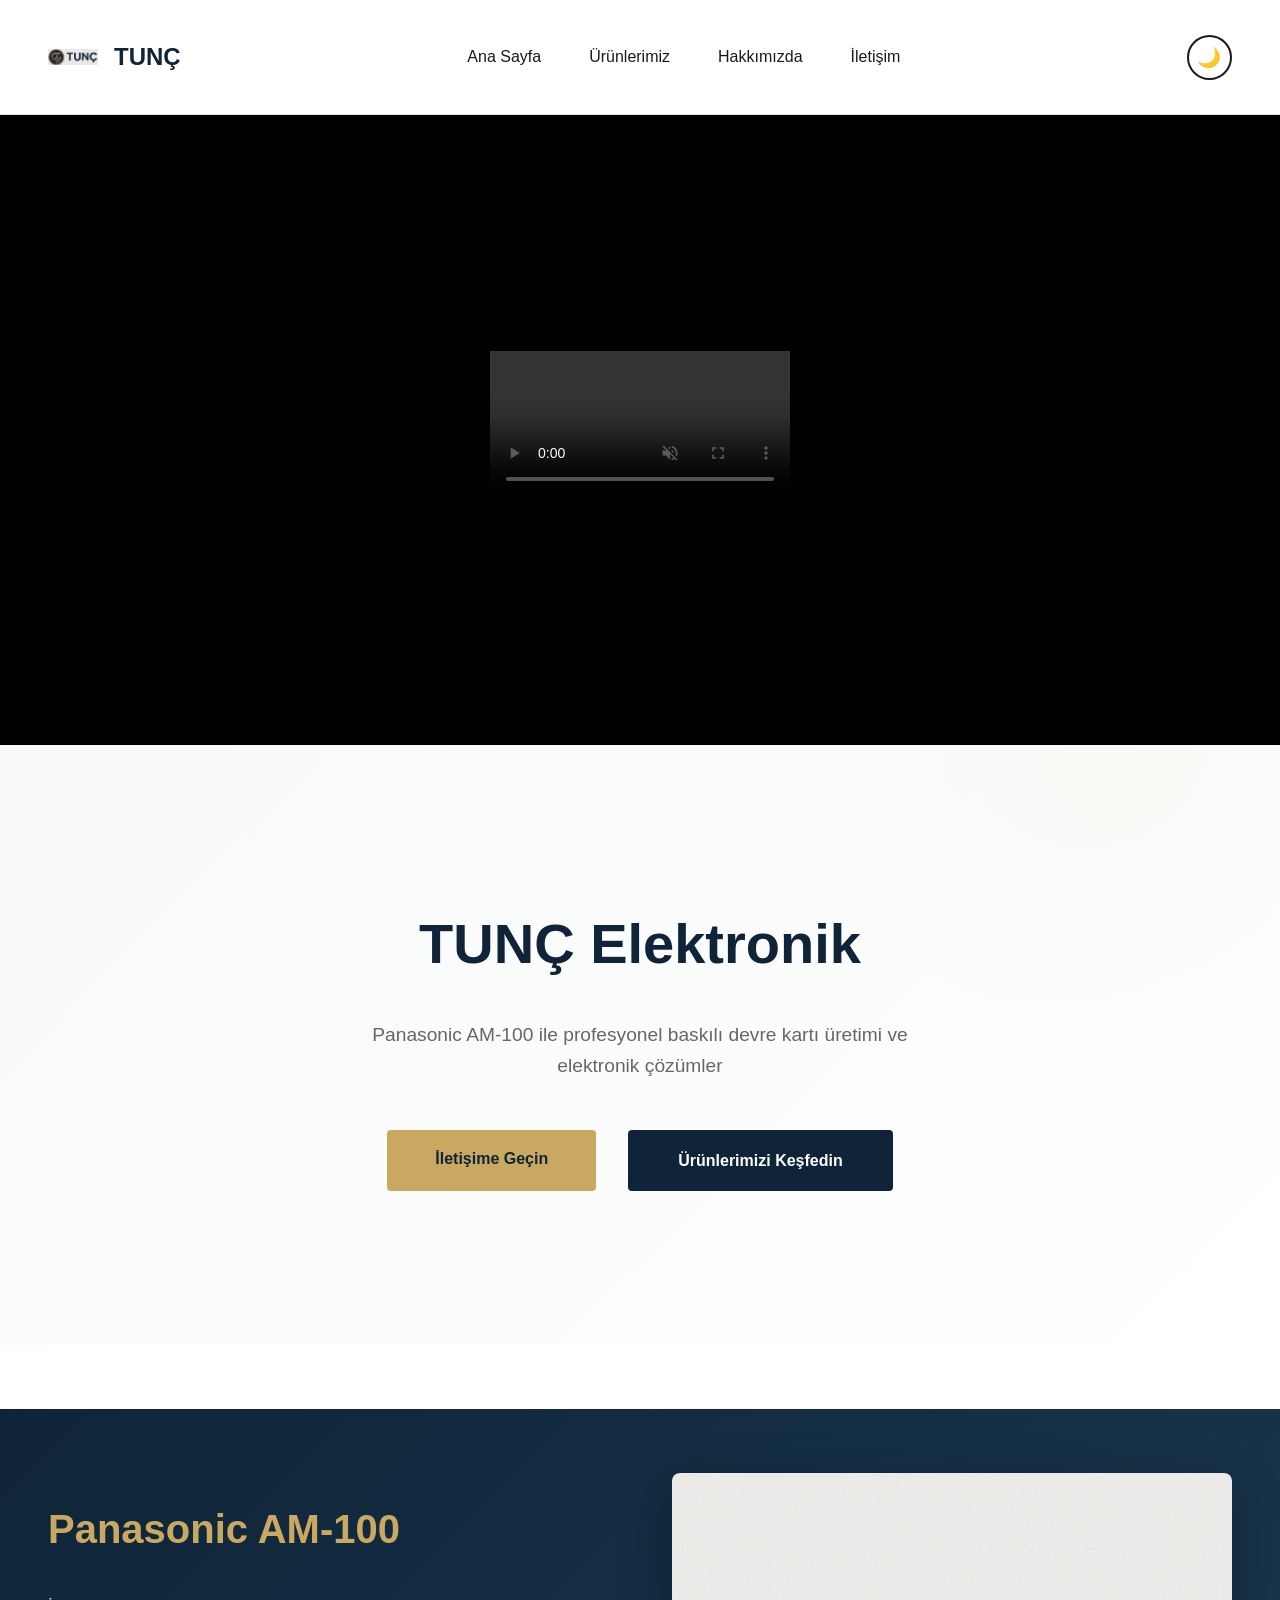
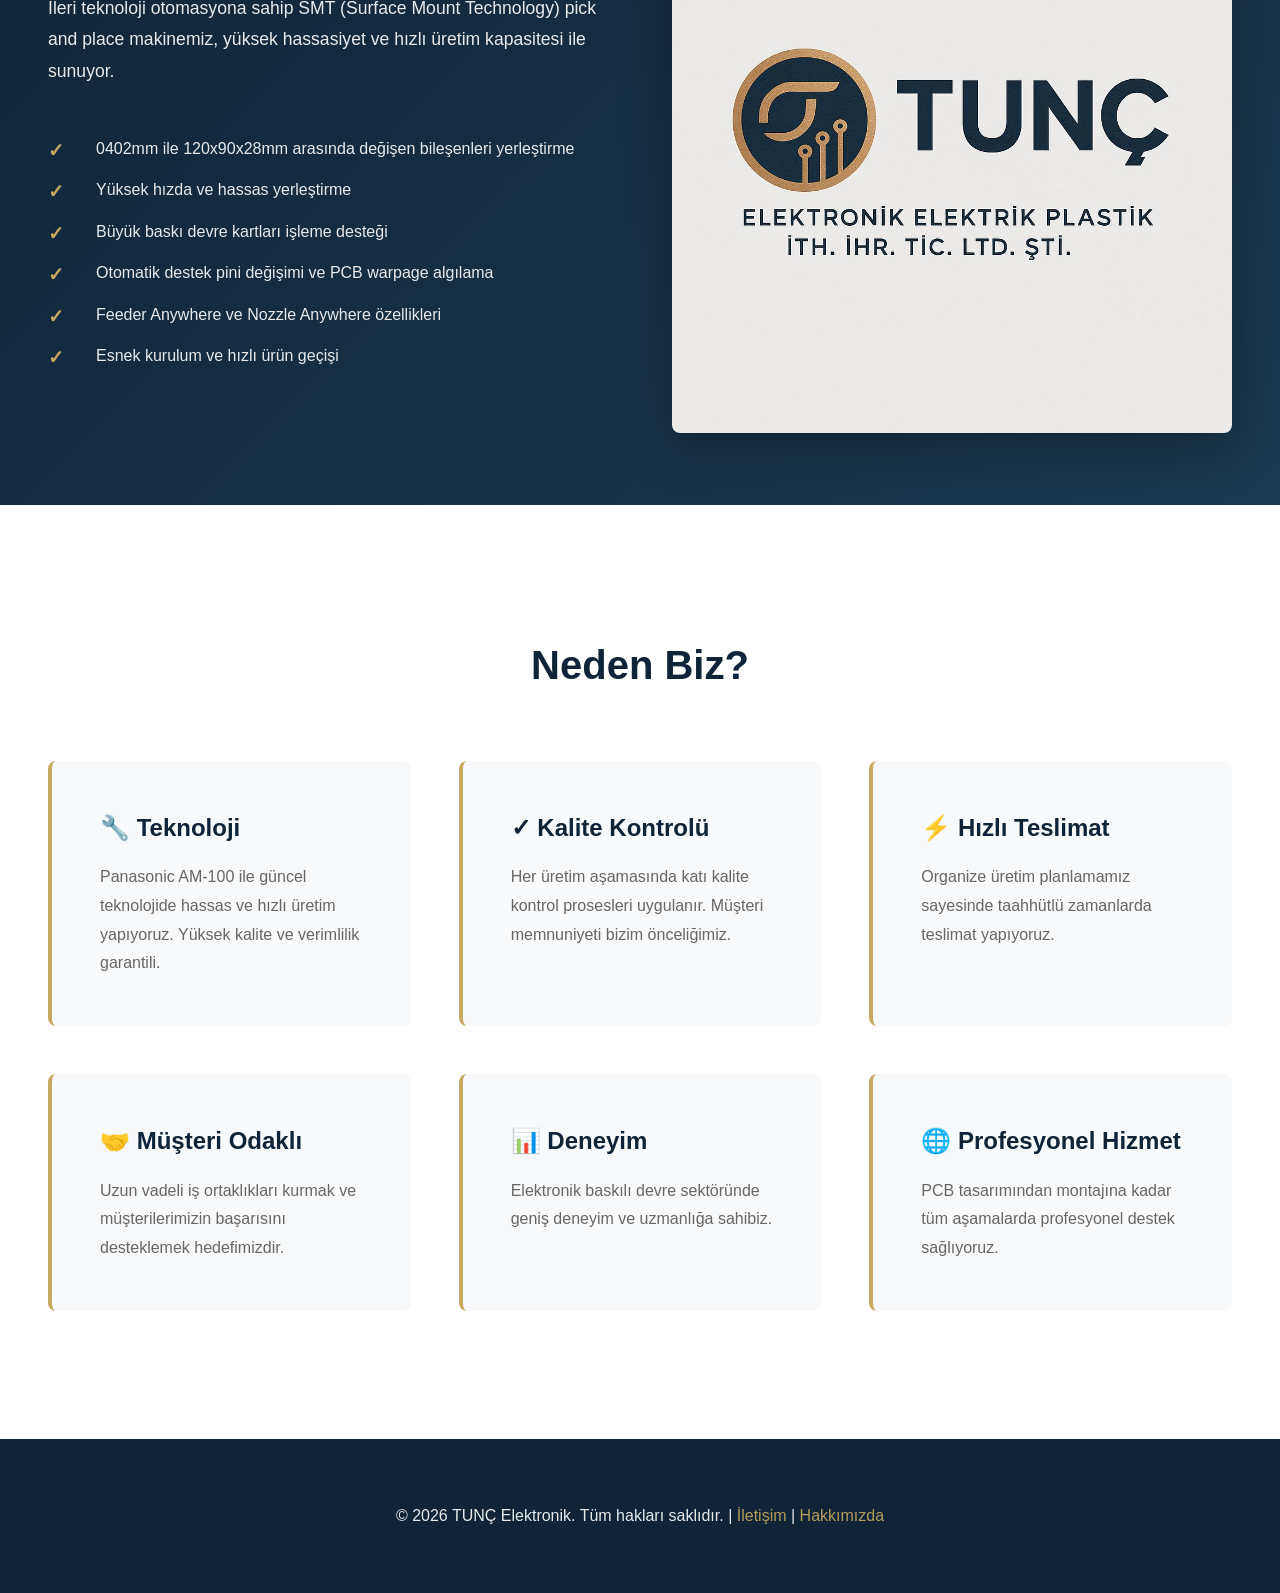
==== index.html @ b569d54f "Initial commit: TUNÇ Elektronik website with Panasonic AM-100 full-width video hero" ====
<!DOCTYPE html>
<html lang="tr">
<head>
  <meta charset="UTF-8">
  <meta name="viewport" content="width=device-width, initial-scale=1.0">
  <meta name="description" content="TUNÇ Elektronik - Panasonic AM-100 ile profesyonel baskılı devre kartı üretimi">
  <meta name="keywords" content="PCB, baskılı devre, elektronik, Panasonic AM-100">
  <title>TUNÇ Elektronik | Panasonic AM-100 Baskı Devre Kartı</title>
  <link rel="stylesheet" href="css/styles.css">
  <link rel="icon" href="assets/tunc-fav-logo.jpeg" type="image/jpeg">
</head>
<body>
  <!-- HEADER & NAVIGATION -->
  <header>
    <nav class="navbar">
      <a href="index.html" class="logo">
        <img src="assets/tunc-logo1.png" alt="TUNÇ Elektronik Logo">
        <span>TUNÇ</span>
      </a>
      
      <ul class="nav-menu">
        <li><a href="index.html">Ana Sayfa</a></li>
        <li><a href="products.html">Ürünlerimiz</a></li>
        <li><a href="about.html">Hakkımızda</a></li>
        <li><a href="contact.html">İletişim</a></li>
      </ul>

      <button id="theme-toggle" class="theme-toggle">🌙</button>
      
      <div class="hamburger">
        <span></span>
        <span></span>
        <span></span>
      </div>
    </nav>
  </header>

  <!-- VIDEO SECTION (Full Width) -->
  <section class="video-section-fullwidth">
    <div class="video-container-fullwidth">
      <video autoplay muted controls playsinline>
        <source src="assets/Panasonic-AM100.mp4" type="video/mp4">
        Tarayıcınız video tag'ini desteklemiyor.
      </video>
    </div>
  </section>

  <!-- HERO SECTION -->
  <section class="hero">
    <h1>TUNÇ Elektronik</h1>
    <p>Panasonic AM-100 ile profesyonel baskılı devre kartı üretimi ve elektronik çözümler</p>
    <div class="hero-buttons">
      <a href="contact.html" class="btn btn-primary">İletişime Geçin</a>
      <a href="products.html" class="btn btn-secondary">Ürünlerimizi Keşfedin</a>
    </div>
  </section>

  <!-- PANASONIC SPOTLIGHT -->
  <section class="panasonic-spotlight">
    <div class="panasonic-content">
      <div class="panasonic-text">
        <h2>Panasonic AM-100</h2>
        <p>İleri teknoloji otomasyona sahip SMT (Surface Mount Technology) pick and place makinemiz, yüksek hassasiyet ve hızlı üretim kapasitesi ile sunuyor.</p>
        
        <ul class="panasonic-features">
          <li>0402mm ile 120x90x28mm arasında değişen bileşenleri yerleştirme</li>
          <li>Yüksek hızda ve hassas yerleştirme</li>
          <li>Büyük baskı devre kartları işleme desteği</li>
          <li>Otomatik destek pini değişimi ve PCB warpage algılama</li>
          <li>Feeder Anywhere ve Nozzle Anywhere özellikleri</li>
          <li>Esnek kurulum ve hızlı ürün geçişi</li>
        </ul>
      </div>
      <div class="panasonic-image">
        <img src="assets/tunc-logo.jpeg" alt="Panasonic AM-100 Makinesi">
      </div>
    </div>
  </section>

  <!-- FEATURES SECTION -->
  <section class="features">
    <h2>Neden Biz?</h2>
    <div class="feature-grid">
      <div class="feature-card">
        <h3>🔧 Teknoloji</h3>
        <p>Panasonic AM-100 ile güncel teknolojide hassas ve hızlı üretim yapıyoruz. Yüksek kalite ve verimlilik garantili.</p>
      </div>
      <div class="feature-card">
        <h3>✓ Kalite Kontrolü</h3>
        <p>Her üretim aşamasında katı kalite kontrol prosesleri uygulanır. Müşteri memnuniyeti bizim önceliğimiz.</p>
      </div>
      <div class="feature-card">
        <h3>⚡ Hızlı Teslimat</h3>
        <p>Organize üretim planlamamız sayesinde taahhütlü zamanlarda teslimat yapıyoruz.</p>
      </div>
      <div class="feature-card">
        <h3>🤝 Müşteri Odaklı</h3>
        <p>Uzun vadeli iş ortaklıkları kurmak ve müşterilerimizin başarısını desteklemek hedefimizdir.</p>
      </div>
      <div class="feature-card">
        <h3>📊 Deneyim</h3>
        <p>Elektronik baskılı devre sektöründe geniş deneyim ve uzmanlığa sahibiz.</p>
      </div>
      <div class="feature-card">
        <h3>🌐 Profesyonel Hizmet</h3>
        <p>PCB tasarımından montajına kadar tüm aşamalarda profesyonel destek sağlıyoruz.</p>
      </div>
    </div>
  </section>

  <!-- FOOTER -->
  <footer>
    <p>&copy; 2026 TUNÇ Elektronik. Tüm hakları saklıdır. | <a href="contact.html">İletişim</a> | <a href="about.html">Hakkımızda</a></p>
  </footer>

  <script src="js/script.js"></script>
</body>
</html>
---- css/styles.css ----
/* ==========================================
   TUNÇ ELEKTRONİK - CSS STYLESHEET
   Modern Minimal Design
   ========================================== */

:root {
  /* Color Palette */
  --primary-dark: #0F2438;
  --primary-light: #1a3a52;
  --accent-gold: #C9A961;
  --accent-gold-hover: #D4B87A;
  --bg-light: #FFFFFF;
  --bg-light-secondary: #F8F9FA;
  --text-dark: #1A1A1A;
  --text-light: #666666;
  --border-light: #E0E0E0;
  
  /* Dark Mode */
  --bg-dark: #0A1621;
  --bg-dark-secondary: #0F2438;
  --text-dark-mode: #FFFFFF;
  --text-light-mode: #B0B0B0;
  --border-dark: #2A3F5F;
  
  /* Spacing */
  --spacing-xs: 0.5rem;
  --spacing-sm: 1rem;
  --spacing-md: 2rem;
  --spacing-lg: 3rem;
  --spacing-xl: 4rem;
  
  /* Typography */
  --font-display: 'Segoe UI', 'Trebuchet MS', sans-serif;
  --font-body: -apple-system, BlinkMacSystemFont, 'Segoe UI', 'Roboto', sans-serif;
}

/* ==========================================
   GLOBAL STYLES
   ========================================== */

* {
  margin: 0;
  padding: 0;
  box-sizing: border-box;
}

html {
  scroll-behavior: smooth;
}

body {
  font-family: var(--font-body);
  background-color: var(--bg-light);
  color: var(--text-dark);
  line-height: 1.6;
  transition: background-color 0.3s ease, color 0.3s ease;
}

body.dark-mode {
  background-color: var(--bg-dark);
  color: var(--text-dark-mode);
}

/* ==========================================
   HEADER & NAVIGATION
   ========================================== */

header {
  background-color: var(--bg-light);
  border-bottom: 1px solid var(--border-light);
  position: sticky;
  top: 0;
  z-index: 100;
  transition: all 0.3s ease;
}

header.dark-mode {
  background-color: var(--bg-dark-secondary);
  border-bottom-color: var(--border-dark);
}

.navbar {
  display: flex;
  justify-content: space-between;
  align-items: center;
  padding: var(--spacing-md) var(--spacing-lg);
  max-width: 1400px;
  margin: 0 auto;
  width: 100%;
}

.logo {
  display: flex;
  align-items: center;
  gap: var(--spacing-sm);
  text-decoration: none;
  font-size: 1.5rem;
  font-weight: 700;
  color: var(--primary-dark);
  transition: opacity 0.3s ease;
}

header.dark-mode .logo {
  color: var(--accent-gold);
}

.logo img {
  width: 50px;
  height: 50px;
  object-fit: contain;
}

.logo:hover {
  opacity: 0.8;
}

.nav-menu {
  display: flex;
  list-style: none;
  gap: var(--spacing-lg);
  align-items: center;
}

.nav-menu a {
  text-decoration: none;
  color: var(--text-dark);
  font-weight: 500;
  position: relative;
  transition: color 0.3s ease;
}

header.dark-mode .nav-menu a {
  color: var(--text-dark-mode);
}

.nav-menu a::after {
  content: '';
  position: absolute;
  bottom: -5px;
  left: 0;
  width: 0;
  height: 2px;
  background-color: var(--accent-gold);
  transition: width 0.3s ease;
}

.nav-menu a:hover::after {
  width: 100%;
}

.theme-toggle {
  background: none;
  border: 2px solid var(--text-dark);
  color: var(--text-dark);
  width: 45px;
  height: 45px;
  border-radius: 50%;
  cursor: pointer;
  display: flex;
  align-items: center;
  justify-content: center;
  font-size: 1.2rem;
  transition: all 0.3s ease;
}

header.dark-mode .theme-toggle {
  border-color: var(--accent-gold);
  color: var(--accent-gold);
}

.theme-toggle:hover {
  background-color: var(--accent-gold);
  color: var(--primary-dark);
}

header.dark-mode .theme-toggle:hover {
  background-color: var(--accent-gold);
  color: var(--bg-dark);
}

.hamburger {
  display: none;
  flex-direction: column;
  gap: 6px;
  cursor: pointer;
}

.hamburger span {
  width: 25px;
  height: 3px;
  background-color: var(--text-dark);
  border-radius: 2px;
  transition: all 0.3s ease;
}

header.dark-mode .hamburger span {
  background-color: var(--text-dark-mode);
}

/* ==========================================
   HERO SECTION
   ========================================== */

.hero {
  background: linear-gradient(135deg, var(--bg-light-secondary) 0%, var(--bg-light) 100%);
  padding: var(--spacing-xl) var(--spacing-lg);
  text-align: center;
  min-height: 600px;
  display: flex;
  flex-direction: column;
  justify-content: center;
  align-items: center;
  position: relative;
  overflow: hidden;
}

.hero::before {
  content: '';
  position: absolute;
  top: -50%;
  right: -10%;
  width: 600px;
  height: 600px;
  background: radial-gradient(circle, var(--accent-gold) 0%, transparent 70%);
  opacity: 0.05;
  border-radius: 50%;
  z-index: 0;
}

.hero.dark-mode {
  background: linear-gradient(135deg, var(--bg-dark-secondary) 0%, var(--bg-dark) 100%);
}

.hero > * {
  position: relative;
  z-index: 1;
}

.hero h1 {
  font-size: 3.5rem;
  font-weight: 700;
  margin-bottom: var(--spacing-md);
  color: var(--primary-dark);
  animation: fadeInUp 0.8s ease;
}

.hero.dark-mode h1 {
  color: var(--accent-gold);
}

.hero p {
  font-size: 1.2rem;
  color: var(--text-light);
  max-width: 600px;
  margin-bottom: var(--spacing-lg);
  animation: fadeInUp 0.8s ease 0.1s backwards;
}

.hero.dark-mode p {
  color: var(--text-light-mode);
}

.hero-buttons {
  display: flex;
  gap: var(--spacing-md);
  justify-content: center;
  flex-wrap: wrap;
  animation: fadeInUp 0.8s ease 0.2s backwards;
}

.btn {
  padding: var(--spacing-sm) var(--spacing-lg);
  border: none;
  border-radius: 4px;
  font-size: 1rem;
  font-weight: 600;
  cursor: pointer;
  transition: all 0.3s ease;
  text-decoration: none;
  display: inline-block;
}

.btn-primary {
  background-color: var(--accent-gold);
  color: var(--primary-dark);
}

.btn-primary:hover {
  background-color: var(--accent-gold-hover);
  transform: translateY(-2px);
  box-shadow: 0 8px 20px rgba(201, 169, 97, 0.3);
}

.btn-secondary {
  background-color: var(--primary-dark);
  color: white;
  border: 2px solid var(--primary-dark);
}

.btn-secondary:hover {
  background-color: transparent;
  transform: translateY(-2px);
}

header.dark-mode .btn-secondary {
  background-color: transparent;
  border-color: var(--accent-gold);
  color: var(--accent-gold);
}

header.dark-mode .btn-secondary:hover {
  background-color: var(--accent-gold);
  color: var(--bg-dark);
}

/* ==========================================
   VIDEO SECTION - FULL WIDTH
   ========================================== */

.video-section-fullwidth {
  padding: 0;
  background-color: #000;
  text-align: center;
  width: 100%;
  margin: 0;
  min-height: 70vh;
  display: flex;
  align-items: center;
  justify-content: center;
}

.video-container-fullwidth {
  position: relative;
  width: 100%;
  height: 100%;
  overflow: hidden;
}

.video-container-fullwidth iframe {
  position: absolute;
  top: 0;
  left: 0;
  width: 100%;
  height: 100%;
  border: none;
}

/* ==========================================
   VIDEO SECTION (Legacy - Products Page)
   ========================================== */

.video-section {
  padding: var(--spacing-xl) var(--spacing-lg);
  background-color: var(--bg-light-secondary);
  text-align: center;
}

.video-section.dark-mode {
  background-color: var(--bg-dark-secondary);
}

.video-section h2 {
  font-size: 2.5rem;
  margin-bottom: var(--spacing-lg);
  color: var(--primary-dark);
}

.video-section.dark-mode h2 {
  color: var(--accent-gold);
}

.video-container {
  max-width: 900px;
  margin: 0 auto;
  position: relative;
  padding-bottom: 56.25%;
  height: 0;
  overflow: hidden;
  border-radius: 8px;
  box-shadow: 0 10px 40px rgba(0, 0, 0, 0.1);
}

.video-section.dark-mode .video-container {
  box-shadow: 0 10px 40px rgba(0, 0, 0, 0.4);
}

.video-container iframe {
  position: absolute;
  top: 0;
  left: 0;
  width: 100%;
  height: 100%;
  border: none;
  border-radius: 8px;
}

/* ==========================================
   FEATURE CARDS
   ========================================== */

.features {
  padding: var(--spacing-xl) var(--spacing-lg);
  max-width: 1400px;
  margin: 0 auto;
}

.features h2 {
  font-size: 2.5rem;
  text-align: center;
  margin-bottom: var(--spacing-xl);
  color: var(--primary-dark);
}

.features.dark-mode h2 {
  color: var(--accent-gold);
}

.feature-grid {
  display: grid;
  grid-template-columns: repeat(auto-fit, minmax(300px, 1fr));
  gap: var(--spacing-lg);
}

.feature-card {
  padding: var(--spacing-lg);
  background-color: var(--bg-light-secondary);
  border-radius: 8px;
  border-left: 4px solid var(--accent-gold);
  transition: all 0.3s ease;
  cursor: pointer;
}

.features.dark-mode .feature-card {
  background-color: var(--bg-dark-secondary);
}

.feature-card:hover {
  transform: translateY(-5px);
  box-shadow: 0 15px 40px rgba(201, 169, 97, 0.15);
}

.feature-card h3 {
  font-size: 1.5rem;
  margin-bottom: var(--spacing-sm);
  color: var(--primary-dark);
}

.features.dark-mode .feature-card h3 {
  color: var(--accent-gold);
}

.feature-card p {
  color: var(--text-light);
  line-height: 1.8;
}

.features.dark-mode .feature-card p {
  color: var(--text-light-mode);
}

/* ==========================================
   PANASONIC SPOTLIGHT
   ========================================== */

.panasonic-spotlight {
  padding: var(--spacing-xl) var(--spacing-lg);
  background: linear-gradient(135deg, var(--primary-dark) 0%, var(--primary-light) 100%);
  color: white;
  margin: var(--spacing-xl) 0;
}

.panasonic-content {
  max-width: 1400px;
  margin: 0 auto;
  display: grid;
  grid-template-columns: 1fr 1fr;
  gap: var(--spacing-xl);
  align-items: center;
}

.panasonic-text h2 {
  font-size: 2.5rem;
  margin-bottom: var(--spacing-md);
  color: var(--accent-gold);
}

.panasonic-text p {
  font-size: 1.1rem;
  margin-bottom: var(--spacing-md);
  line-height: 1.8;
  color: rgba(255, 255, 255, 0.9);
}

.panasonic-features {
  list-style: none;
  margin: var(--spacing-lg) 0;
}

.panasonic-features li {
  margin-bottom: var(--spacing-sm);
  padding-left: var(--spacing-lg);
  position: relative;
  color: rgba(255, 255, 255, 0.9);
}

.panasonic-features li::before {
  content: '✓';
  position: absolute;
  left: 0;
  color: var(--accent-gold);
  font-weight: bold;
  font-size: 1.2rem;
}

.panasonic-image {
  text-align: center;
}

.panasonic-image img {
  max-width: 100%;
  height: auto;
  border-radius: 8px;
  box-shadow: 0 15px 50px rgba(0, 0, 0, 0.3);
}

/* ==========================================
   PRODUCTS PAGE
   ========================================== */

.products-section {
  padding: var(--spacing-xl) var(--spacing-lg);
  max-width: 1400px;
  margin: 0 auto;
}

.products-section h1 {
  font-size: 2.5rem;
  margin-bottom: var(--spacing-lg);
  color: var(--primary-dark);
  text-align: center;
}

.products-section.dark-mode h1 {
  color: var(--accent-gold);
}

.product-category {
  margin-bottom: var(--spacing-xl);
}

.product-category h2 {
  font-size: 2rem;
  margin-bottom: var(--spacing-md);
  color: var(--primary-dark);
  border-bottom: 3px solid var(--accent-gold);
  padding-bottom: var(--spacing-sm);
}

.products-section.dark-mode .product-category h2 {
  color: var(--accent-gold);
}

.product-grid {
  display: grid;
  grid-template-columns: repeat(auto-fill, minmax(280px, 1fr));
  gap: var(--spacing-md);
}

.product-card {
  background-color: var(--bg-light-secondary);
  padding: var(--spacing-md);
  border-radius: 8px;
  text-align: center;
  transition: all 0.3s ease;
  cursor: pointer;
}

.products-section.dark-mode .product-card {
  background-color: var(--bg-dark-secondary);
}

.product-card:hover {
  transform: translateY(-8px);
  box-shadow: 0 20px 50px rgba(201, 169, 97, 0.2);
}

.product-card .icon {
  font-size: 3rem;
  margin-bottom: var(--spacing-sm);
}

.product-card h3 {
  font-size: 1.3rem;
  margin-bottom: var(--spacing-sm);
  color: var(--primary-dark);
}

.products-section.dark-mode .product-card h3 {
  color: var(--accent-gold);
}

.product-card p {
  color: var(--text-light);
  font-size: 0.95rem;
}

.products-section.dark-mode .product-card p {
  color: var(--text-light-mode);
}

/* ==========================================
   ABOUT PAGE
   ========================================== */

.about-section {
  padding: var(--spacing-xl) var(--spacing-lg);
  max-width: 1200px;
  margin: 0 auto;
}

.about-section h1 {
  font-size: 2.5rem;
  margin-bottom: var(--spacing-lg);
  color: var(--primary-dark);
}

.about-section.dark-mode h1 {
  color: var(--accent-gold);
}

.about-content {
  display: grid;
  grid-template-columns: 1fr 1fr;
  gap: var(--spacing-xl);
  align-items: start;
  margin-bottom: var(--spacing-xl);
}

.about-content h2 {
  font-size: 1.8rem;
  color: var(--primary-dark);
  margin-top: var(--spacing-lg);
  margin-bottom: var(--spacing-md);
}

.about-section.dark-mode .about-content h2 {
  color: var(--accent-gold);
}

.about-content p {
  color: var(--text-light);
  line-height: 1.8;
  margin-bottom: var(--spacing-md);
}

.about-section.dark-mode .about-content p {
  color: var(--text-light-mode);
}

.about-placeholder {
  background-color: var(--bg-light-secondary);
  padding: var(--spacing-xl);
  border-radius: 8px;
  text-align: center;
  color: var(--text-light);
  min-height: 300px;
  display: flex;
  align-items: center;
  justify-content: center;
  font-style: italic;
}

.about-section.dark-mode .about-placeholder {
  background-color: var(--bg-dark-secondary);
  color: var(--text-light-mode);
}

/* ==========================================
   CONTACT PAGE
   ========================================== */

.contact-section {
  padding: var(--spacing-xl) var(--spacing-lg);
  max-width: 1200px;
  margin: 0 auto;
}

.contact-section h1 {
  font-size: 2.5rem;
  margin-bottom: var(--spacing-lg);
  color: var(--primary-dark);
  text-align: center;
}

.contact-section.dark-mode h1 {
  color: var(--accent-gold);
}

.contact-grid {
  display: grid;
  grid-template-columns: 1fr 1fr;
  gap: var(--spacing-xl);
  margin-bottom: var(--spacing-xl);
}

.contact-info-box {
  background-color: var(--bg-light-secondary);
  padding: var(--spacing-lg);
  border-radius: 8px;
}

.contact-section.dark-mode .contact-info-box {
  background-color: var(--bg-dark-secondary);
}

.contact-info-box h2 {
  font-size: 1.5rem;
  color: var(--primary-dark);
  margin-bottom: var(--spacing-md);
}

.contact-section.dark-mode .contact-info-box h2 {
  color: var(--accent-gold);
}

.contact-channels {
  display: flex;
  flex-direction: column;
  gap: var(--spacing-md);
}

.contact-channel {
  padding: var(--spacing-md);
  background-color: var(--bg-light);
  border-radius: 6px;
  border-left: 4px solid var(--accent-gold);
  transition: all 0.3s ease;
}

.contact-section.dark-mode .contact-channel {
  background-color: var(--bg-dark);
}

.contact-channel:hover {
  transform: translateX(8px);
}

.contact-channel h3 {
  color: var(--primary-dark);
  margin-bottom: var(--spacing-xs);
  font-size: 1.1rem;
}

.contact-section.dark-mode .contact-channel h3 {
  color: var(--accent-gold);
}

.contact-channel p {
  color: var(--text-light);
  margin: 0;
}

.contact-section.dark-mode .contact-channel p {
  color: var(--text-light-mode);
}

.contact-channel a {
  color: var(--accent-gold);
  text-decoration: none;
  font-weight: 500;
  transition: color 0.3s ease;
}

.contact-channel a:hover {
  color: var(--accent-gold-hover);
  text-decoration: underline;
}

/* Contact Form */
.contact-form-box {
  background-color: var(--bg-light-secondary);
  padding: var(--spacing-lg);
  border-radius: 8px;
  grid-column: 1 / -1;
}

.contact-section.dark-mode .contact-form-box {
  background-color: var(--bg-dark-secondary);
}

.contact-form-box h2 {
  font-size: 1.5rem;
  color: var(--primary-dark);
  margin-bottom: var(--spacing-md);
}

.contact-section.dark-mode .contact-form-box h2 {
  color: var(--accent-gold);
}

.form-group {
  margin-bottom: var(--spacing-md);
}

label {
  display: block;
  color: var(--text-dark);
  font-weight: 500;
  margin-bottom: var(--spacing-xs);
}

.contact-section.dark-mode label {
  color: var(--text-dark-mode);
}

input,
textarea {
  width: 100%;
  padding: var(--spacing-sm);
  border: 1px solid var(--border-light);
  border-radius: 4px;
  font-family: var(--font-body);
  font-size: 1rem;
  background-color: var(--bg-light);
  color: var(--text-dark);
  transition: all 0.3s ease;
}

.contact-section.dark-mode input,
.contact-section.dark-mode textarea {
  background-color: var(--bg-dark);
  color: var(--text-dark-mode);
  border-color: var(--border-dark);
}

input:focus,
textarea:focus {
  outline: none;
  border-color: var(--accent-gold);
  box-shadow: 0 0 0 3px rgba(201, 169, 97, 0.1);
}

textarea {
  resize: vertical;
  min-height: 150px;
}

.form-warning {
  background-color: #fff3cd;
  color: #856404;
  padding: var(--spacing-sm);
  border-radius: 4px;
  margin-bottom: var(--spacing-md);
  font-size: 0.95rem;
  border-left: 4px solid #ffc107;
}

.contact-section.dark-mode .form-warning {
  background-color: #664d03;
  color: #ffecb5;
}

.form-warning strong {
  display: block;
  margin-bottom: var(--spacing-xs);
}

/* ==========================================
   FOOTER
   ========================================== */

footer {
  background-color: var(--primary-dark);
  color: white;
  padding: var(--spacing-xl) var(--spacing-lg);
  text-align: center;
  margin-top: var(--spacing-xl);
}

footer p {
  margin: 0;
  opacity: 0.9;
}

footer a {
  color: var(--accent-gold);
  text-decoration: none;
}

footer a:hover {
  text-decoration: underline;
}

/* ==========================================
   RESPONSIVE DESIGN
   ========================================== */

@media (max-width: 768px) {
  .navbar {
    flex-direction: column;
    gap: var(--spacing-md);
    padding: var(--spacing-md);
  }

  .nav-menu {
    gap: var(--spacing-md);
    font-size: 0.95rem;
  }

  .hero {
    min-height: 500px;
    padding: var(--spacing-lg) var(--spacing-sm);
  }

  .hero h1 {
    font-size: 2.5rem;
  }

  .hero p {
    font-size: 1rem;
  }

  .hero-buttons {
    gap: var(--spacing-sm);
  }

  .panasonic-content {
    grid-template-columns: 1fr;
  }

  .panasonic-text h2 {
    font-size: 2rem;
  }

  .about-content {
    grid-template-columns: 1fr;
  }

  .contact-grid {
    grid-template-columns: 1fr;
  }

  .product-grid {
    grid-template-columns: repeat(auto-fill, minmax(200px, 1fr));
  }
}

@media (max-width: 600px) {
  .navbar {
    padding: var(--spacing-sm);
  }

  .nav-menu {
    display: none;
  }

  .hamburger {
    display: flex;
  }

  .nav-menu.active {
    display: flex;
    flex-direction: column;
    position: absolute;
    top: 100%;
    left: 0;
    right: 0;
    background-color: var(--bg-light);
    padding: var(--spacing-md);
    gap: var(--spacing-md);
    border-bottom: 1px solid var(--border-light);
  }

  .hero h1 {
    font-size: 2rem;
  }

  .features {
    padding: var(--spacing-lg) var(--spacing-sm);
  }

  .panasonic-text h2 {
    font-size: 1.8rem;
  }

  .product-grid {
    grid-template-columns: 1fr;
  }

  .btn {
    padding: var(--spacing-sm) var(--spacing-md);
    font-size: 0.95rem;
  }
}

/* ==========================================
   ANIMATIONS
   ========================================== */

@keyframes fadeInUp {
  from {
    opacity: 0;
    transform: translateY(30px);
  }
  to {
    opacity: 1;
    transform: translateY(0);
  }
}

@keyframes fadeIn {
  from {
    opacity: 0;
  }
  to {
    opacity: 1;
  }
}

@keyframes slideInLeft {
  from {
    opacity: 0;
    transform: translateX(-30px);
  }
  to {
    opacity: 1;
    transform: translateX(0);
  }
}

.page-content {
  animation: fadeIn 0.5s ease;
}
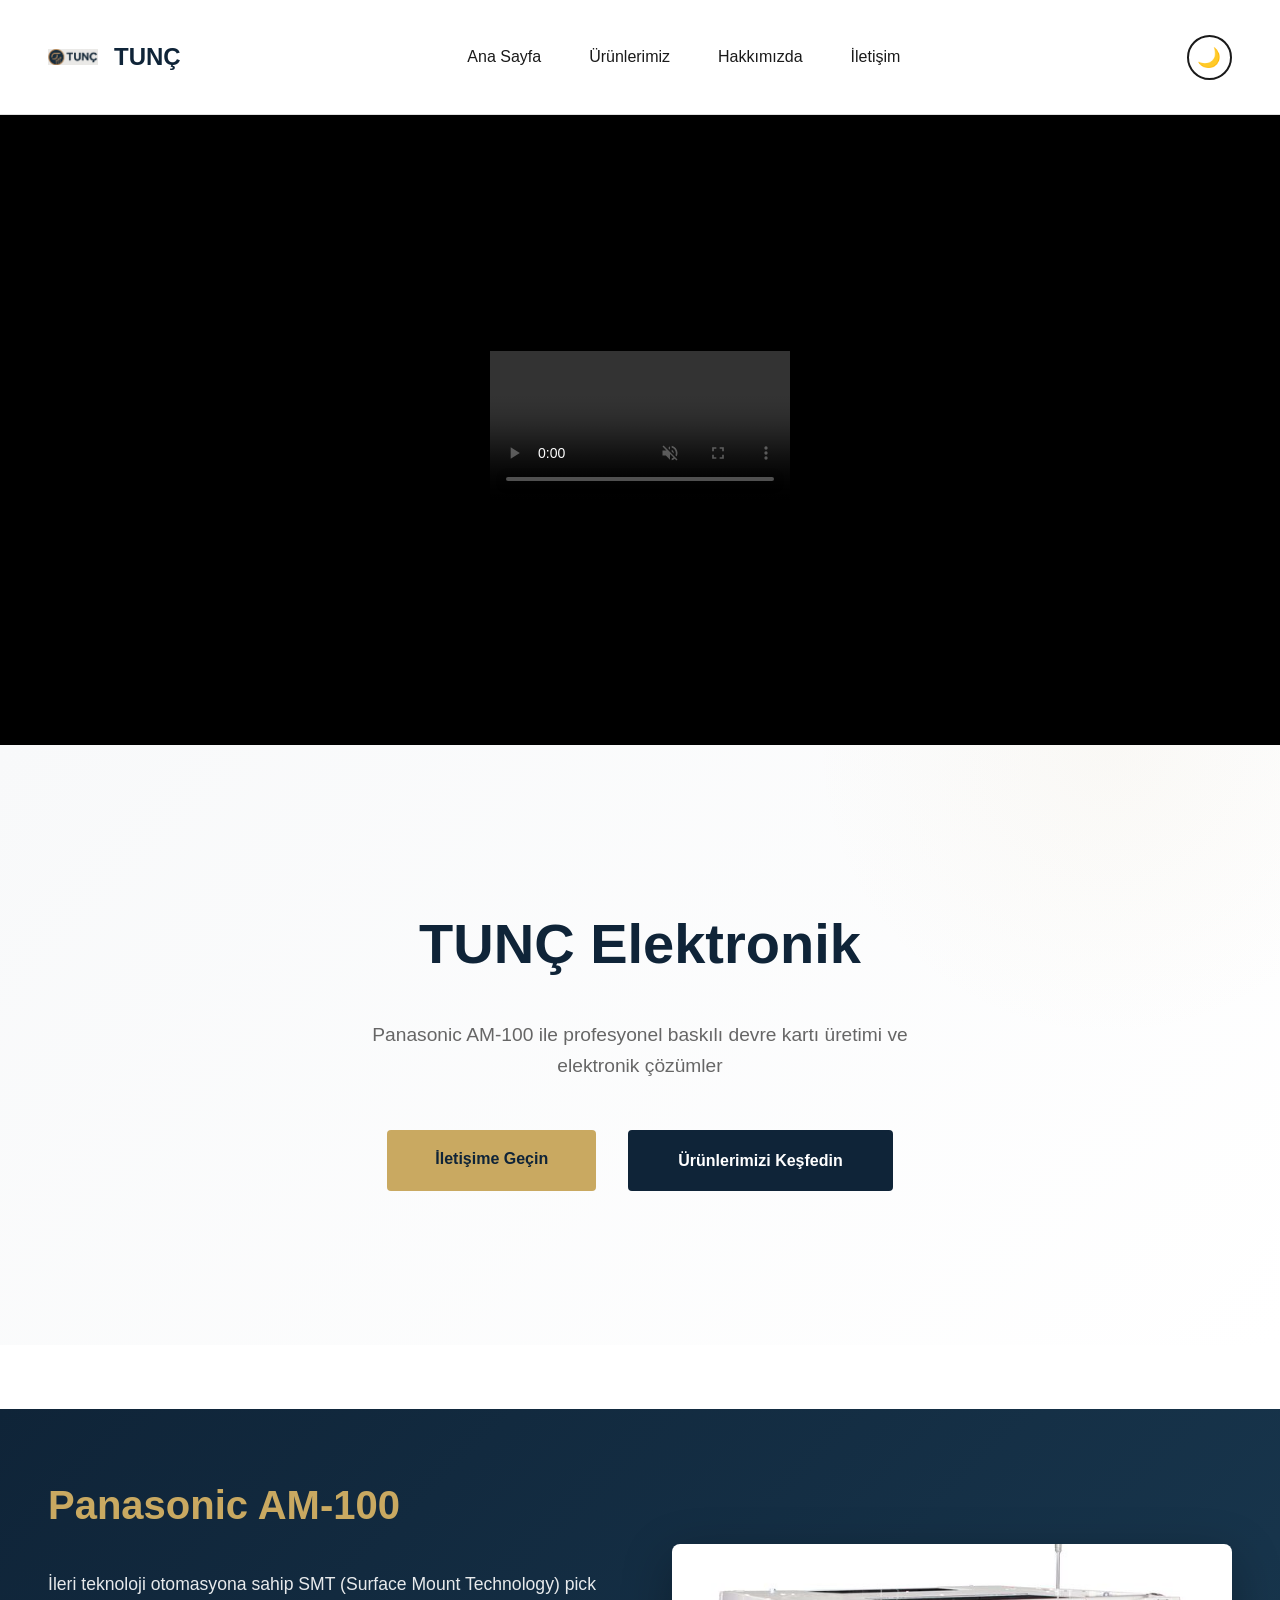
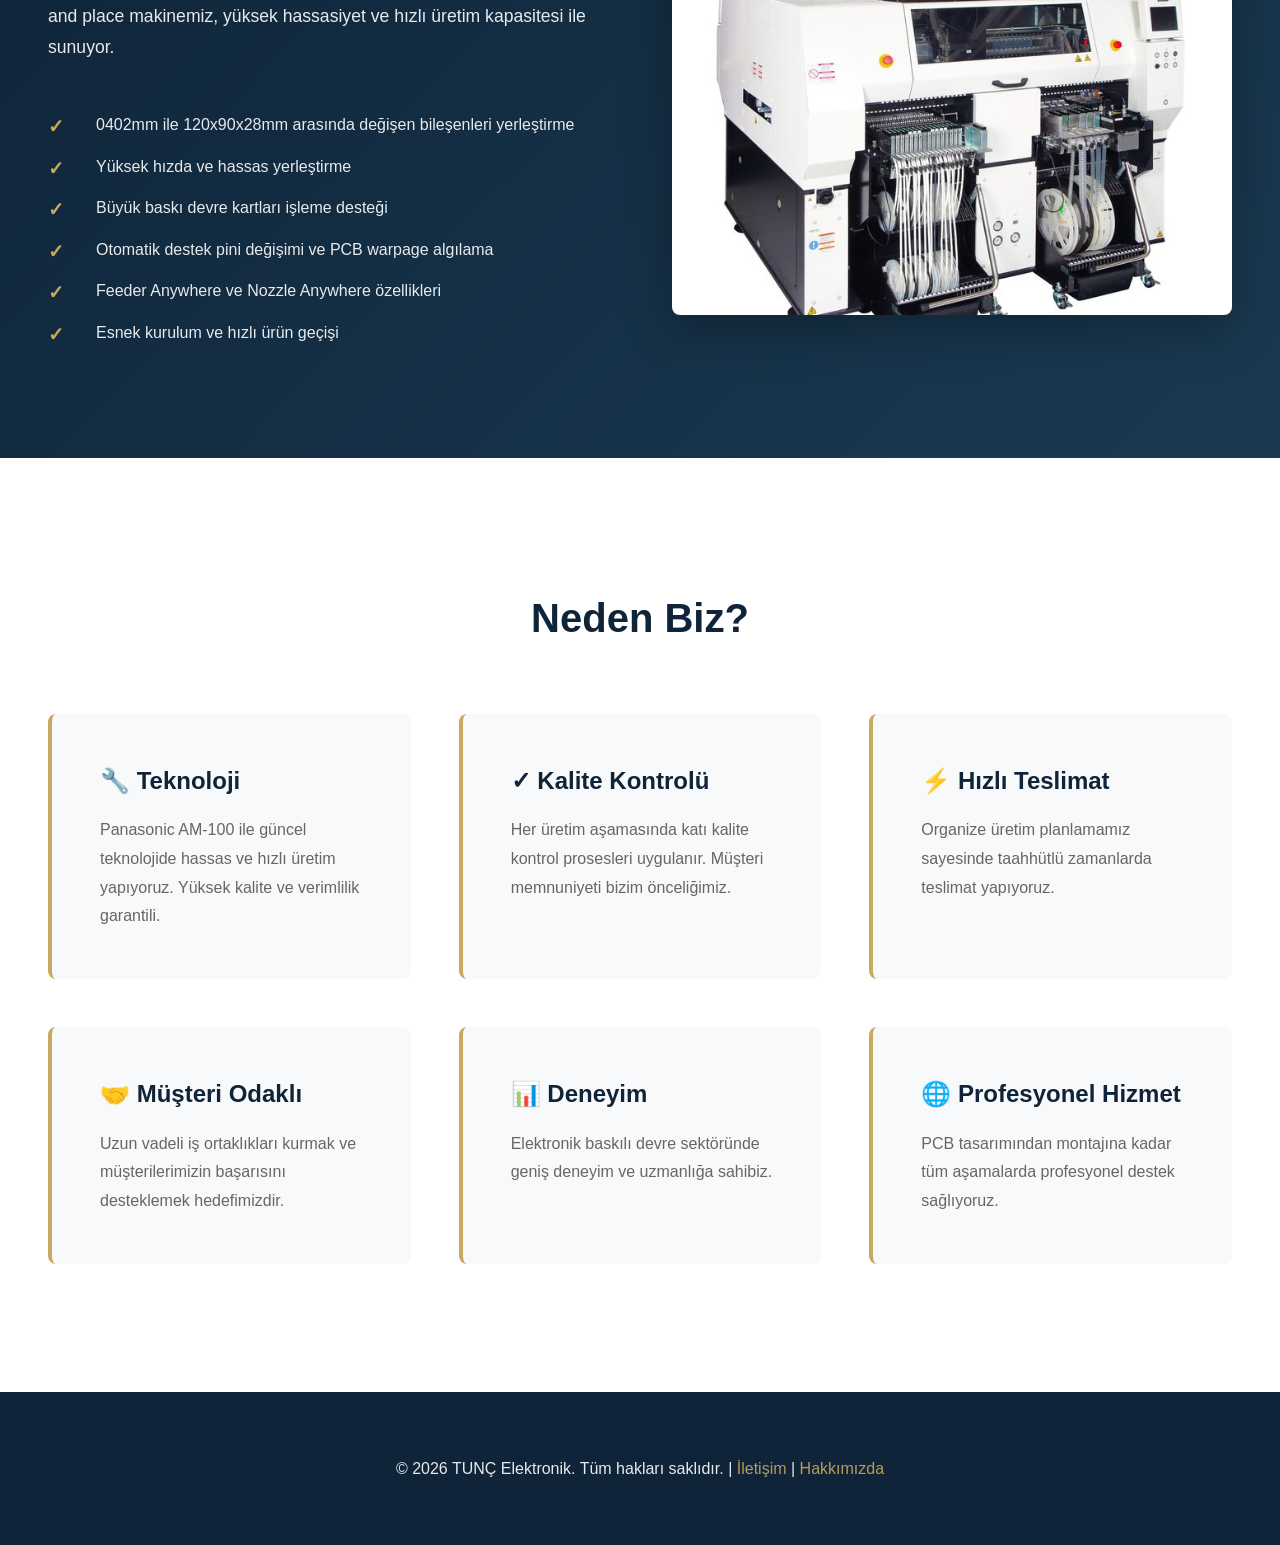
==== commit 579fb39e: "metin düzeltmeler" ====
--- a/index.html
+++ b/index.html
@@ -72,7 +72,7 @@
         </ul>
       </div>
       <div class="panasonic-image">
-        <img src="assets/tunc-logo.jpeg" alt="Panasonic AM-100 Makinesi">
+        <img src="assets/pansonic-am100-2.jpg" alt="Panasonic AM-100">
       </div>
     </div>
   </section>
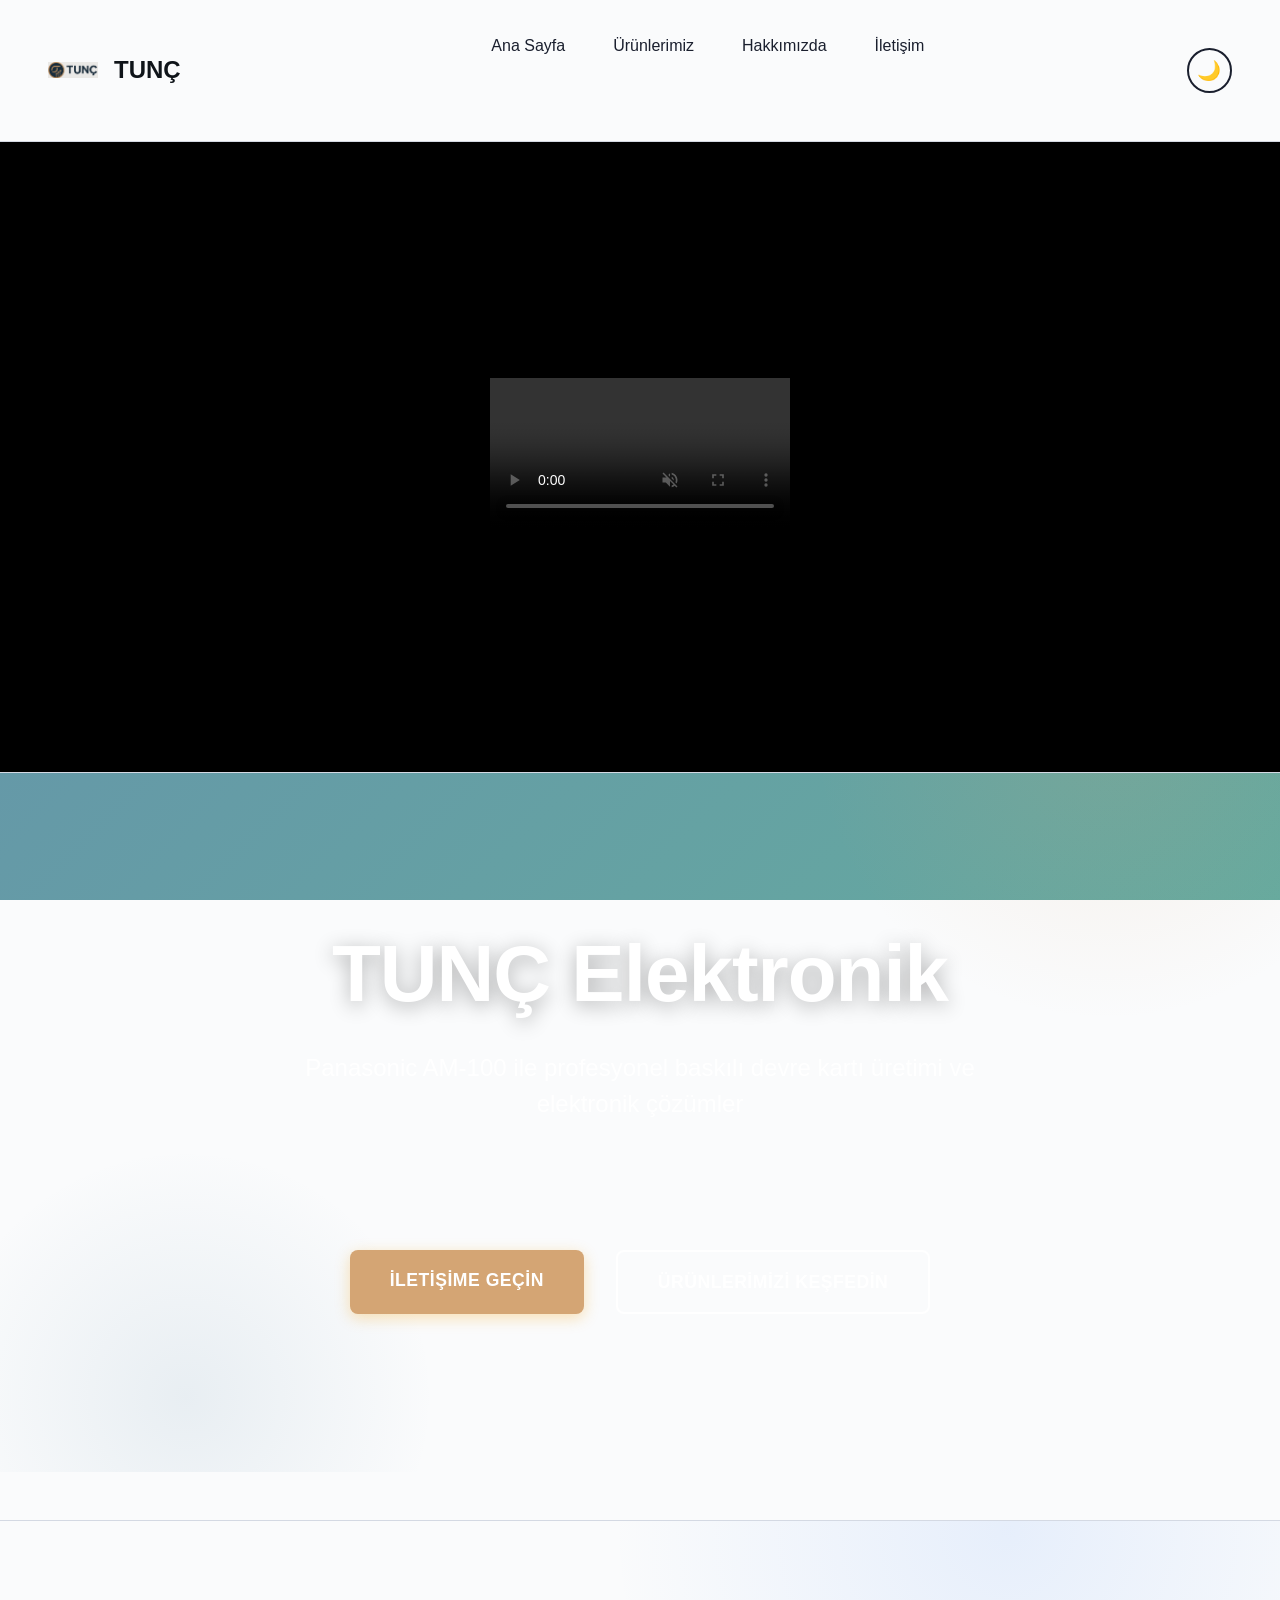
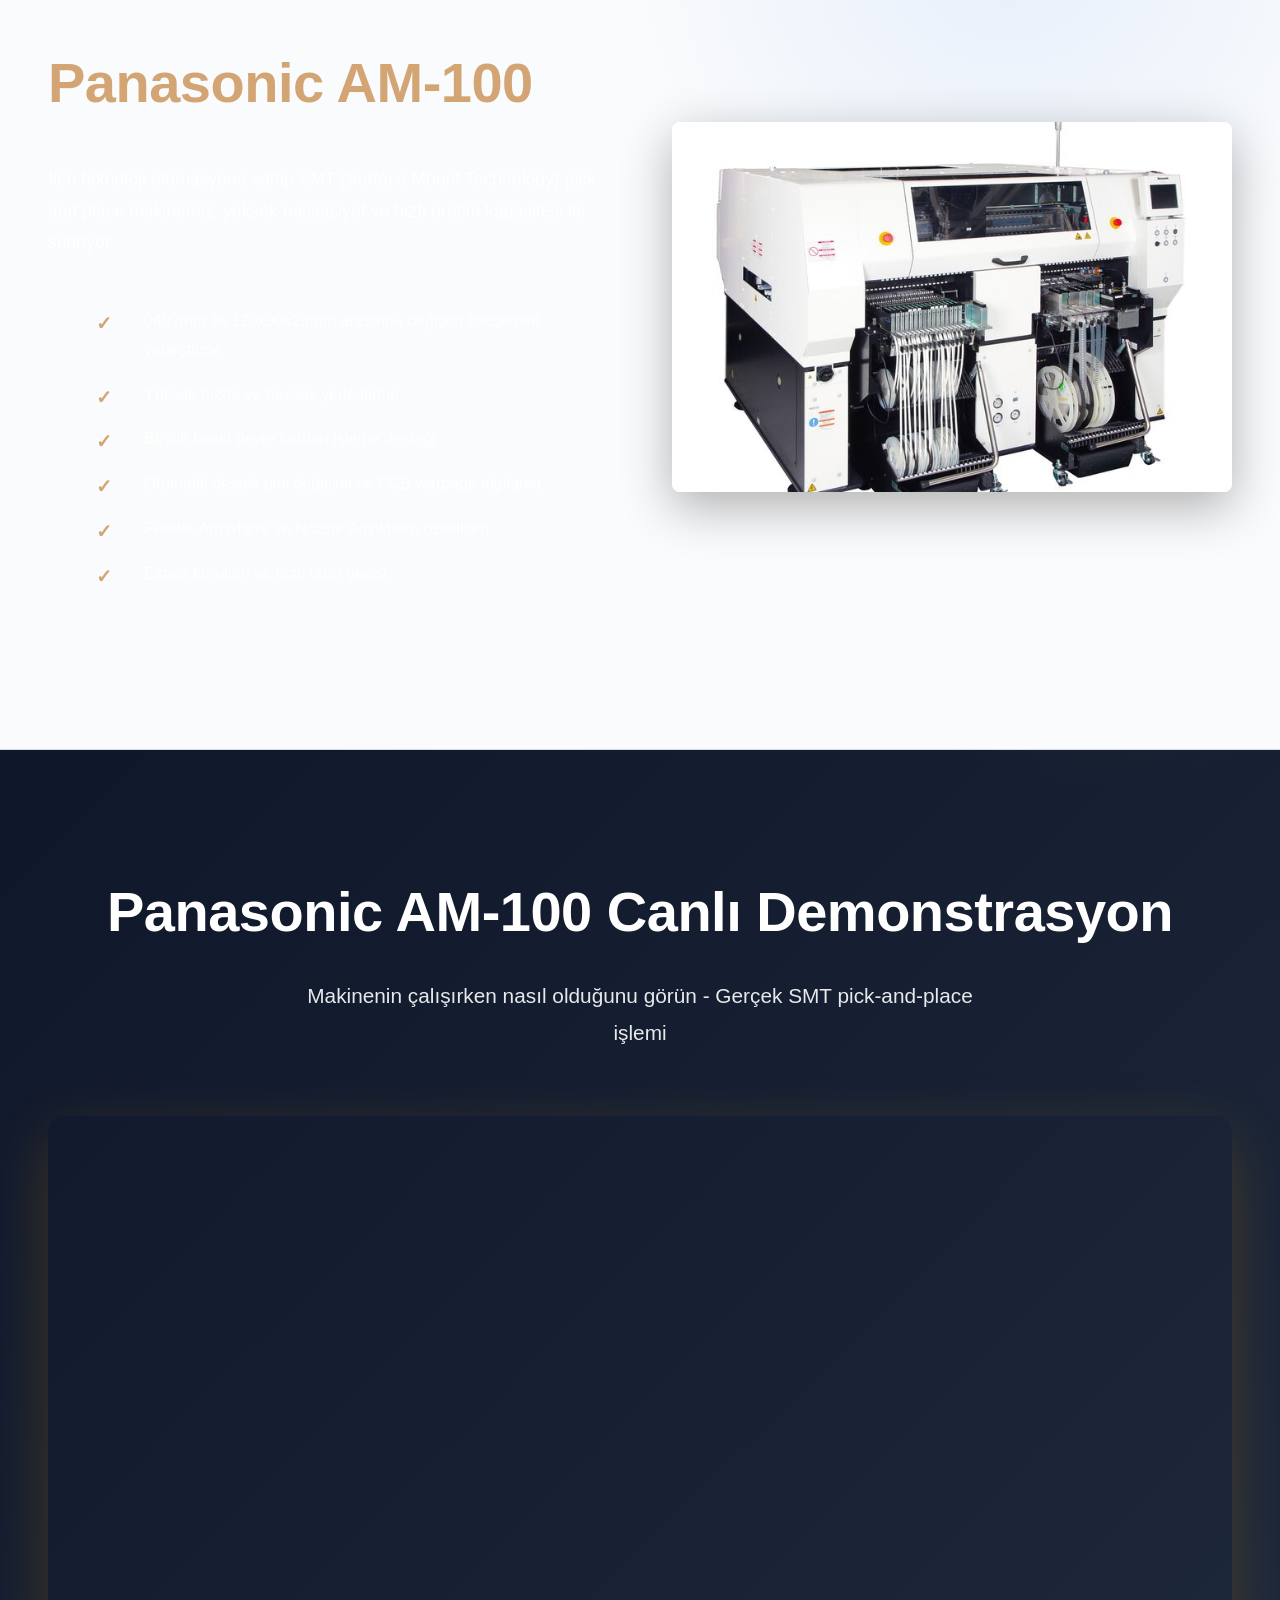
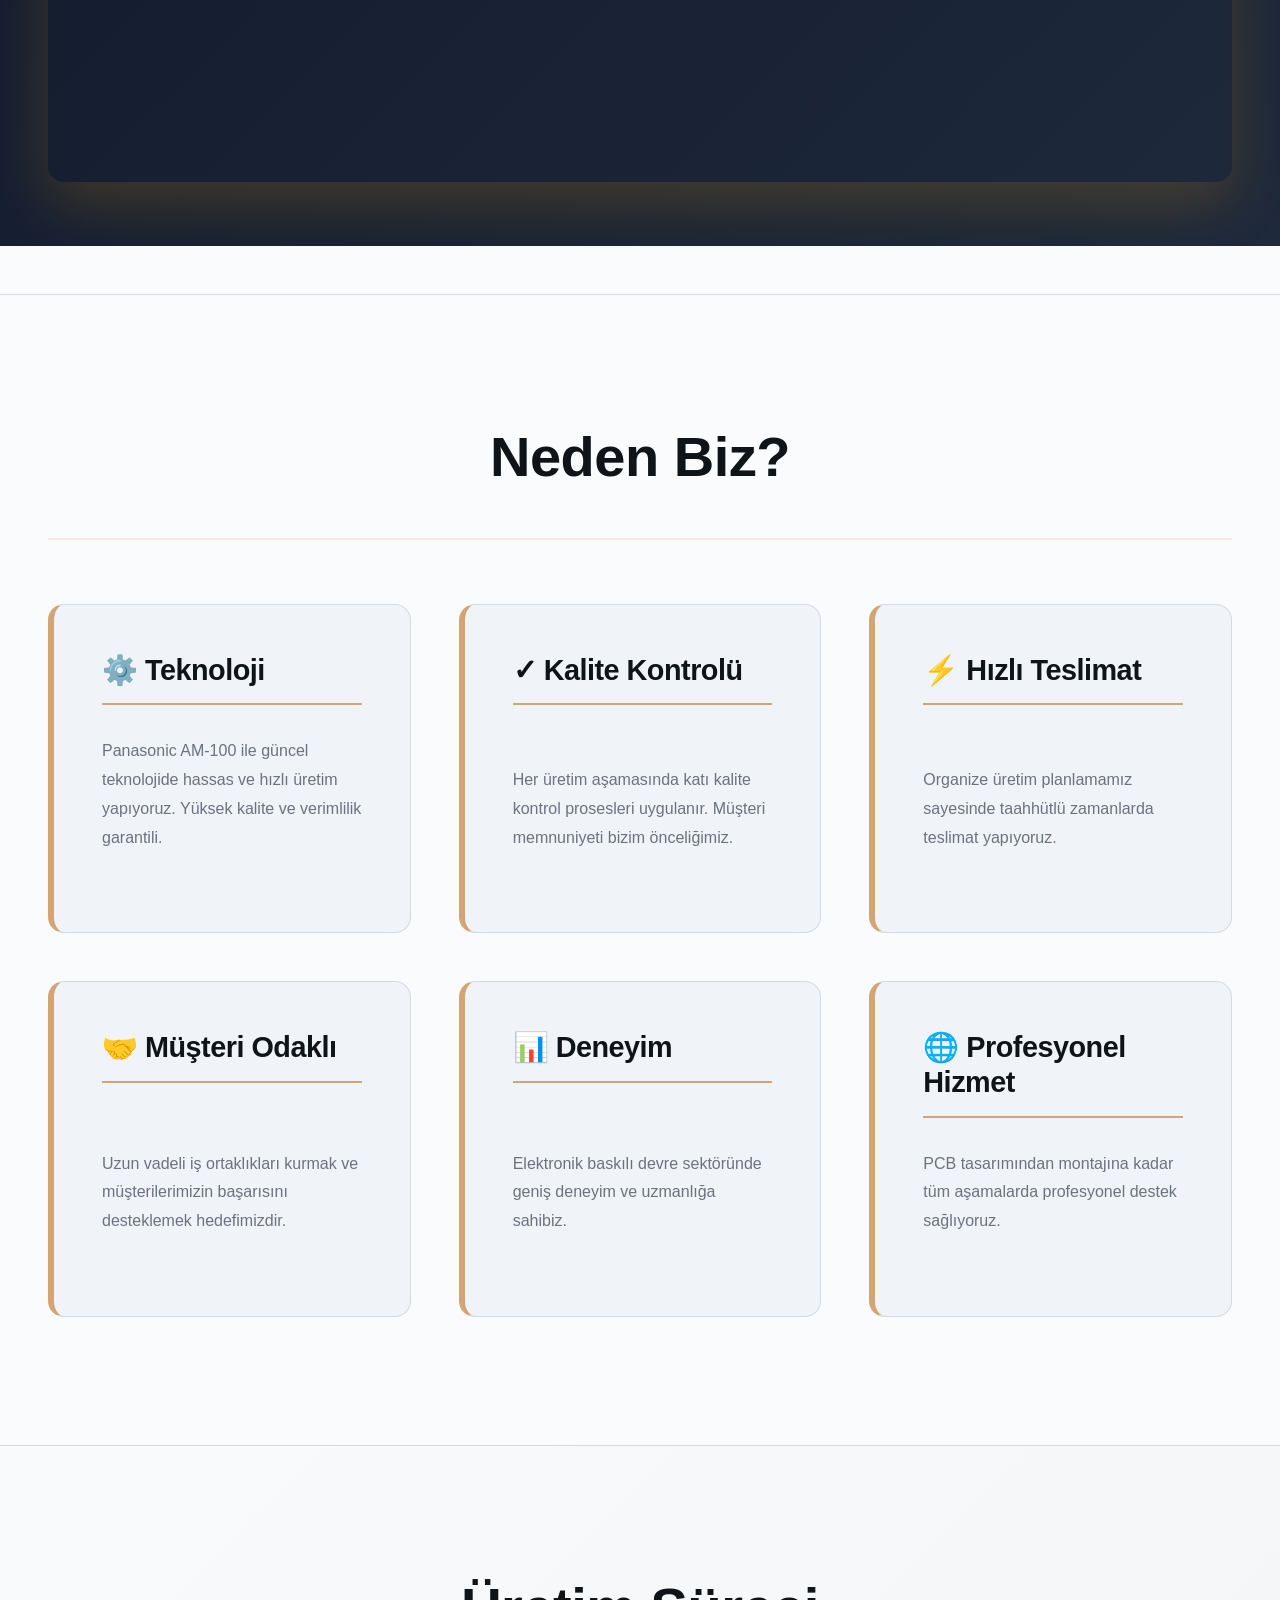
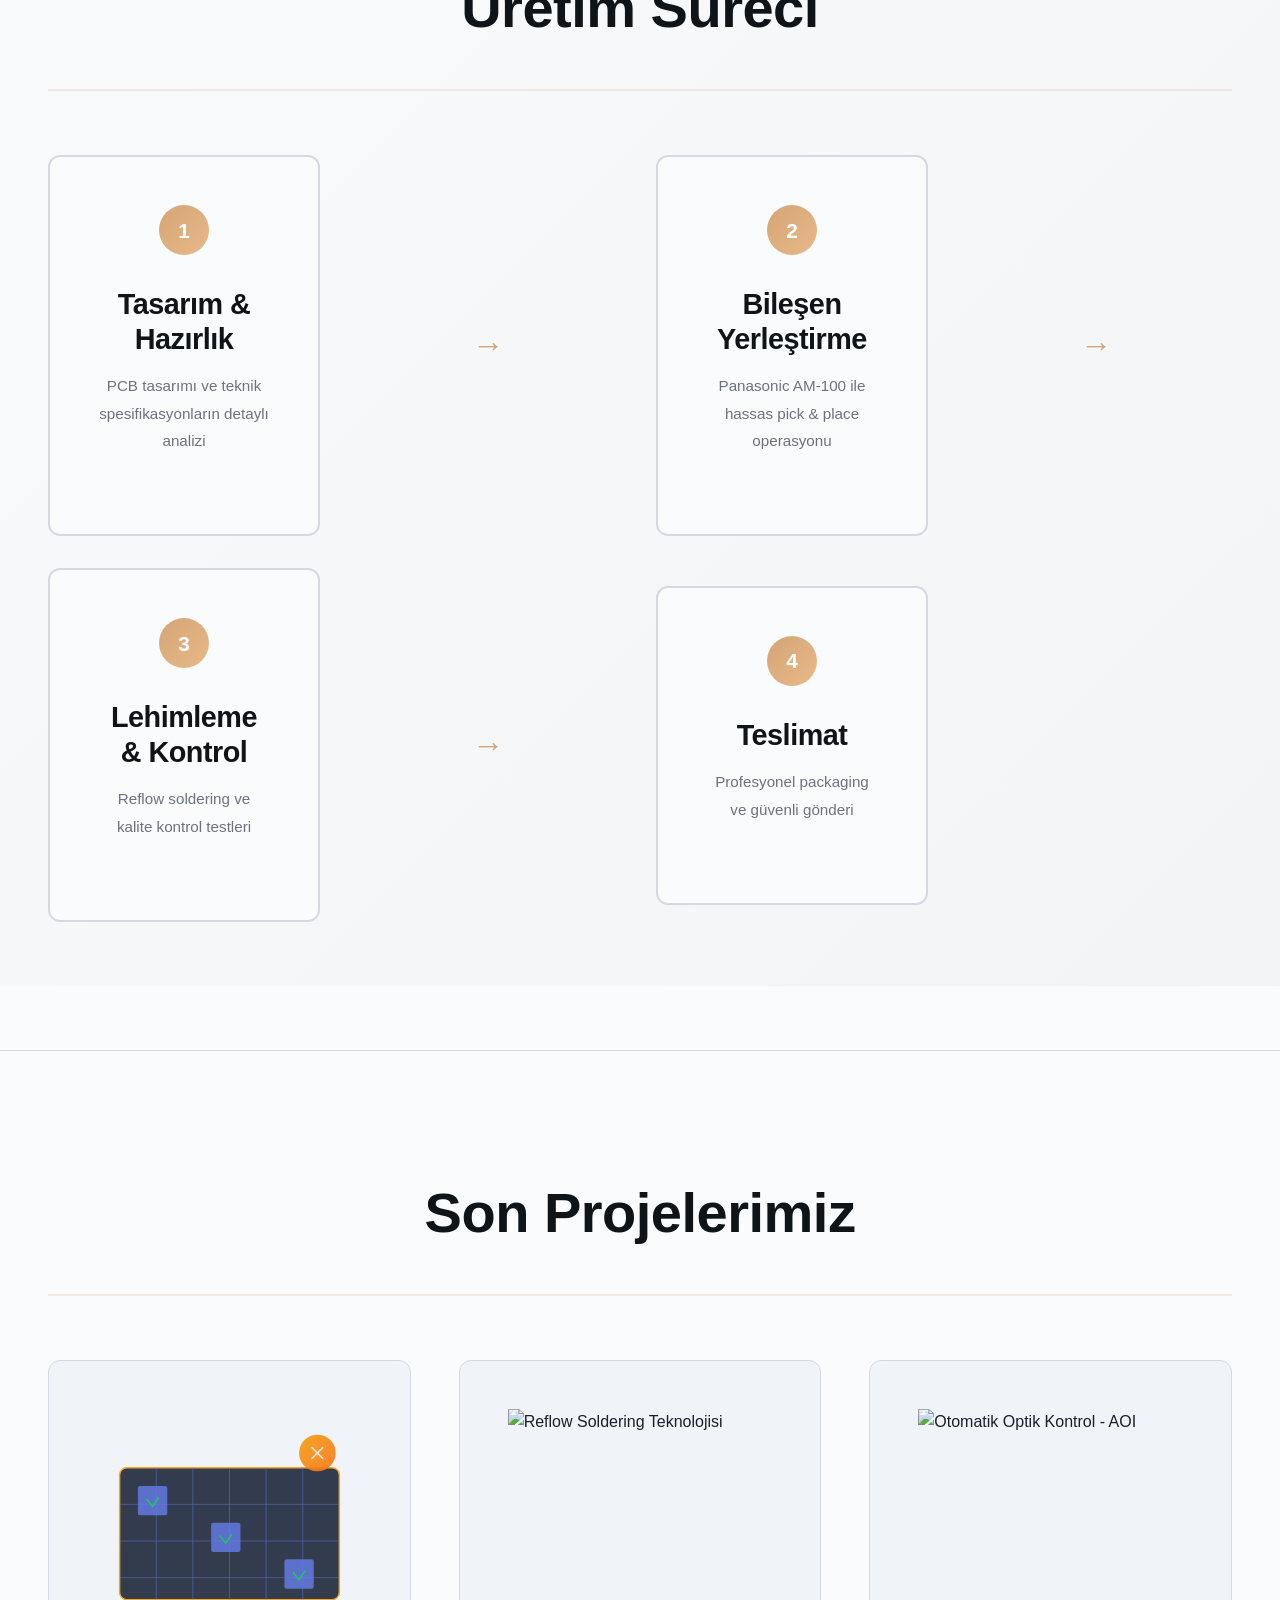
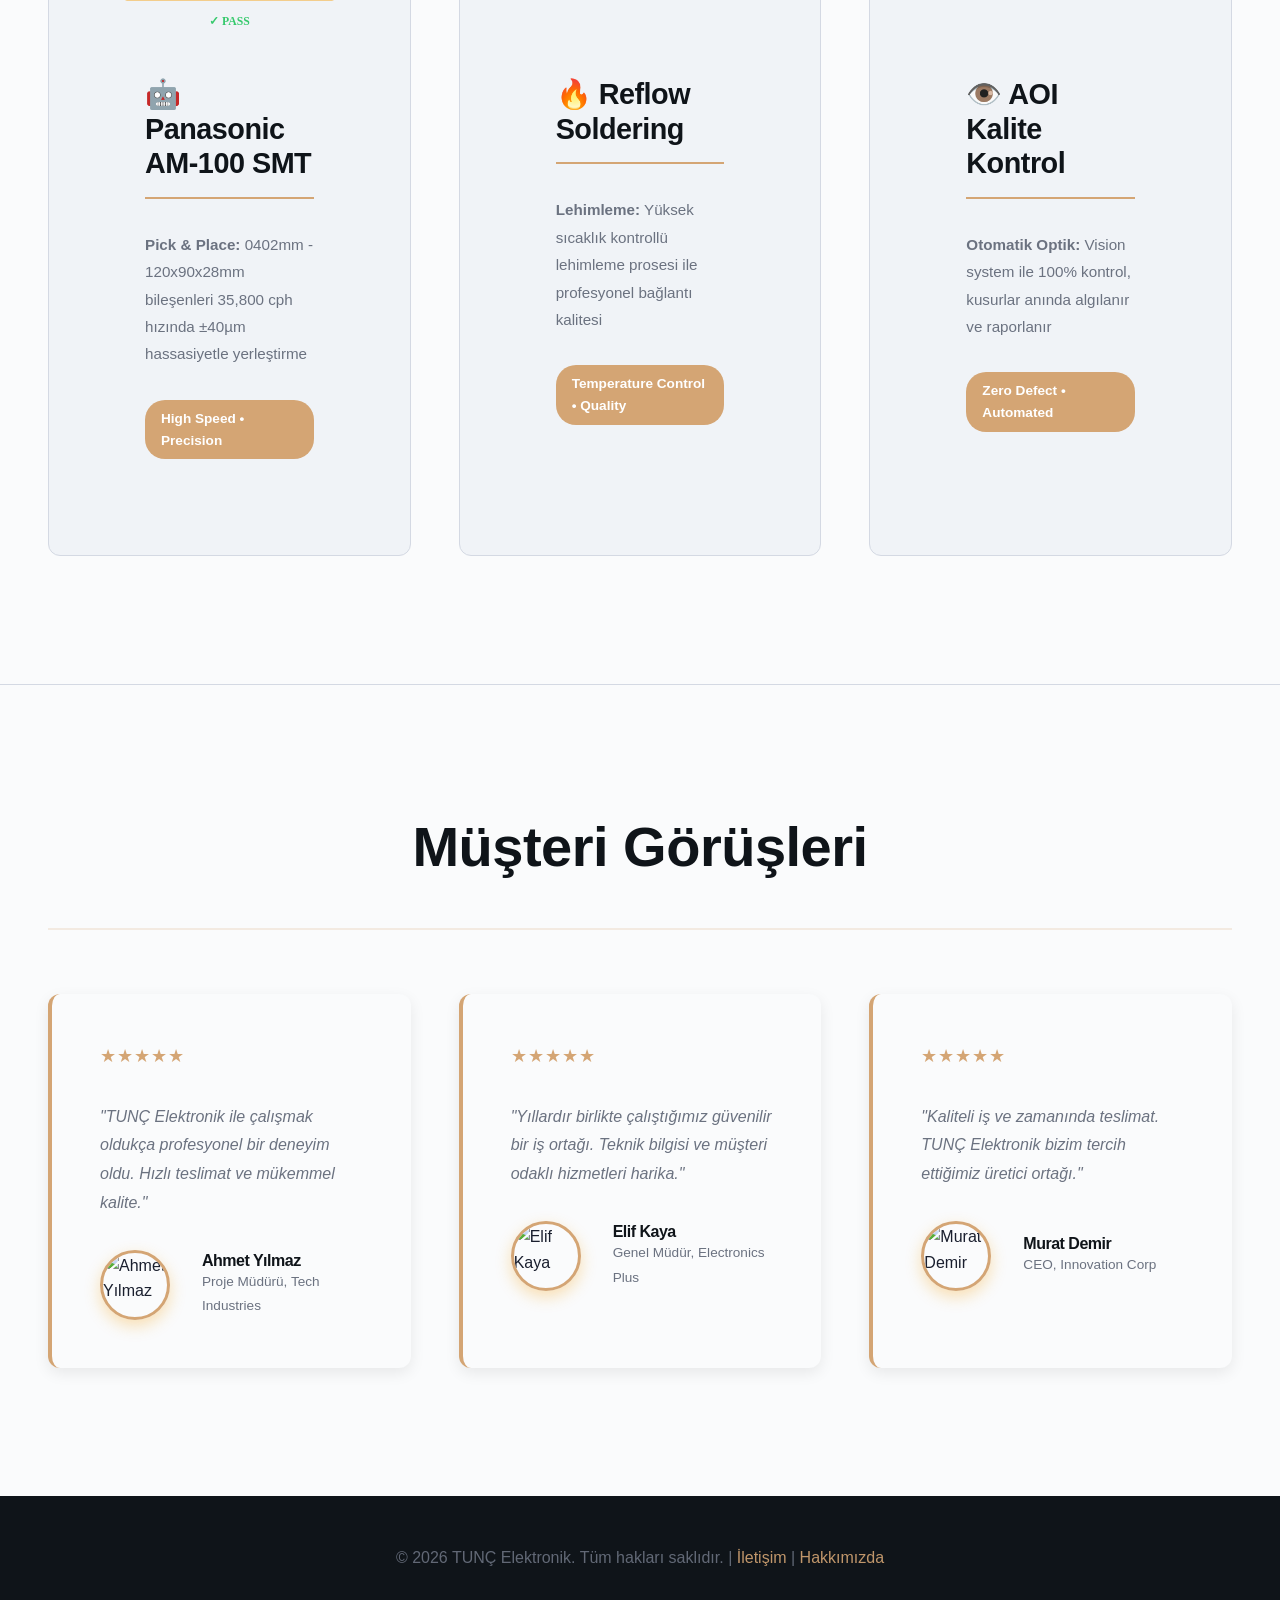
==== commit ac6b1dbb: "wip: format öncesi yedek - carousel, animasyonlar, yeni sayfalar" ====
--- a/index.html
+++ b/index.html
@@ -8,6 +8,8 @@
   <title>TUNÇ Elektronik | Panasonic AM-100 Baskı Devre Kartı</title>
   <link rel="stylesheet" href="css/styles.css">
   <link rel="icon" href="assets/tunc-fav-logo.jpeg" type="image/jpeg">
+  <script src="https://cdnjs.cloudflare.com/ajax/libs/gsap/3.12.2/gsap.min.js"></script>
+  <script src="https://cdnjs.cloudflare.com/ajax/libs/gsap/3.12.2/ScrollTrigger.min.js"></script>
 </head>
 <body>
   <!-- HEADER & NAVIGATION -->
@@ -56,12 +58,12 @@
   </section>
 
   <!-- PANASONIC SPOTLIGHT -->
-  <section class="panasonic-spotlight">
+  <section class="panasonic-spotlight scroll-fade">
     <div class="panasonic-content">
-      <div class="panasonic-text">
+      <div class="panasonic-text scroll-text-reveal">
         <h2>Panasonic AM-100</h2>
         <p>İleri teknoloji otomasyona sahip SMT (Surface Mount Technology) pick and place makinemiz, yüksek hassasiyet ve hızlı üretim kapasitesi ile sunuyor.</p>
-        
+
         <ul class="panasonic-features">
           <li>0402mm ile 120x90x28mm arasında değişen bileşenleri yerleştirme</li>
           <li>Yüksek hızda ve hassas yerleştirme</li>
@@ -77,12 +79,24 @@
     </div>
   </section>
 
+  <!-- DEMO VIDEO SECTION -->
+  <section class="demo-video-section scroll-fade">
+    <div class="demo-video-container">
+      <h2>Panasonic AM-100 Canlı Demonstrasyon</h2>
+      <p>Makinenin çalışırken nasıl olduğunu görün - Gerçek SMT pick-and-place işlemi</p>
+
+      <div class="video-wrapper">
+        <iframe width="100%" height="600" src="https://www.youtube.com/embed/E1blRcmUe30?rel=0&modestbranding=1" title="Panasonic AM-100 Demo Video" frameborder="0" allow="accelerometer; autoplay; clipboard-write; encrypted-media; gyroscope; picture-in-picture; web-share" allowfullscreen></iframe>
+      </div>
+    </div>
+  </section>
+
   <!-- FEATURES SECTION -->
-  <section class="features">
+  <section class="features scroll-fade">
     <h2>Neden Biz?</h2>
     <div class="feature-grid">
-      <div class="feature-card">
-        <h3>🔧 Teknoloji</h3>
+      <div class="feature-card card-stagger">
+        <h3>⚙️ Teknoloji</h3>
         <p>Panasonic AM-100 ile güncel teknolojide hassas ve hızlı üretim yapıyoruz. Yüksek kalite ve verimlilik garantili.</p>
       </div>
       <div class="feature-card">
@@ -104,6 +118,109 @@
       <div class="feature-card">
         <h3>🌐 Profesyonel Hizmet</h3>
         <p>PCB tasarımından montajına kadar tüm aşamalarda profesyonel destek sağlıyoruz.</p>
+      </div>
+    </div>
+  </section>
+
+  <!-- PROCESS SECTION -->
+  <section class="process-section scroll-fade">
+    <div class="process-container">
+      <h2>Üretim Süreci</h2>
+      <div class="process-grid">
+        <div class="process-step card-stagger">
+          <div class="process-number">1</div>
+          <h3>Tasarım & Hazırlık</h3>
+          <p>PCB tasarımı ve teknik spesifikasyonların detaylı analizi</p>
+        </div>
+        <div class="process-arrow">→</div>
+        <div class="process-step">
+          <div class="process-number">2</div>
+          <h3>Bileşen Yerleştirme</h3>
+          <p>Panasonic AM-100 ile hassas pick & place operasyonu</p>
+        </div>
+        <div class="process-arrow">→</div>
+        <div class="process-step">
+          <div class="process-number">3</div>
+          <h3>Lehimleme & Kontrol</h3>
+          <p>Reflow soldering ve kalite kontrol testleri</p>
+        </div>
+        <div class="process-arrow">→</div>
+        <div class="process-step">
+          <div class="process-number">4</div>
+          <h3>Teslimat</h3>
+          <p>Profesyonel packaging ve güvenli gönderi</p>
+        </div>
+      </div>
+    </div>
+  </section>
+
+  <!-- PORTFOLIO SECTION -->
+  <section class="portfolio-section scroll-fade">
+    <h2>Son Projelerimiz</h2>
+    <div class="portfolio-grid">
+      <div class="portfolio-card card-stagger">
+        <img class="portfolio-image" src="assets/illustrations-quality.svg" alt="Otomatik Optik Kontrol - AOI">
+        <div class="portfolio-content">
+          <h3>🤖 Panasonic AM-100 SMT</h3>
+          <p><strong>Pick & Place:</strong> 0402mm - 120x90x28mm bileşenleri 35,800 cph hızında ±40µm hassasiyetle yerleştirme</p>
+          <span class="portfolio-tag">High Speed • Precision</span>
+        </div>
+      </div>
+      <div class="portfolio-card">
+        <img class="portfolio-image" src="https://images.unsplash.com/photo-1581092918056-0c4c3acd3789?w=600&h=400&fit=crop" alt="Reflow Soldering Teknolojisi">
+        <div class="portfolio-content">
+          <h3>🔥 Reflow Soldering</h3>
+          <p><strong>Lehimleme:</strong> Yüksek sıcaklık kontrollü lehimleme prosesi ile profesyonel bağlantı kalitesi</p>
+          <span class="portfolio-tag">Temperature Control • Quality</span>
+        </div>
+      </div>
+      <div class="portfolio-card">
+        <img class="portfolio-image" src="https://images.unsplash.com/photo-1516321318423-f06f70fc504e?w=600&h=400&fit=crop" alt="Otomatik Optik Kontrol - AOI">
+        <div class="portfolio-content">
+          <h3>👁️ AOI Kalite Kontrol</h3>
+          <p><strong>Otomatik Optik:</strong> Vision system ile 100% kontrol, kusurlar anında algılanır ve raporlanır</p>
+          <span class="portfolio-tag">Zero Defect • Automated</span>
+        </div>
+      </div>
+    </div>
+  </section>
+
+  <!-- TESTIMONIALS SECTION -->
+  <section class="testimonials-section scroll-fade">
+    <h2>Müşteri Görüşleri</h2>
+    <div class="testimonials-grid">
+      <div class="testimonial-card card-stagger">
+        <div class="testimonial-rating">★★★★★</div>
+        <p>"TUNÇ Elektronik ile çalışmak oldukça profesyonel bir deneyim oldu. Hızlı teslimat ve mükemmel kalite."</p>
+        <div class="testimonial-author">
+          <img class="testimonial-avatar" src="https://images.unsplash.com/photo-1507003211169-0a1dd7228f2d?w=80&h=80&fit=crop" alt="Ahmet Yılmaz">
+          <div>
+            <h4>Ahmet Yılmaz</h4>
+            <p>Proje Müdürü, Tech Industries</p>
+          </div>
+        </div>
+      </div>
+      <div class="testimonial-card">
+        <div class="testimonial-rating">★★★★★</div>
+        <p>"Yıllardır birlikte çalıştığımız güvenilir bir iş ortağı. Teknik bilgisi ve müşteri odaklı hizmetleri harika."</p>
+        <div class="testimonial-author">
+          <img class="testimonial-avatar" src="https://images.unsplash.com/photo-1494790108377-be9c29b29330?w=80&h=80&fit=crop" alt="Elif Kaya">
+          <div>
+            <h4>Elif Kaya</h4>
+            <p>Genel Müdür, Electronics Plus</p>
+          </div>
+        </div>
+      </div>
+      <div class="testimonial-card">
+        <div class="testimonial-rating">★★★★★</div>
+        <p>"Kaliteli iş ve zamanında teslimat. TUNÇ Elektronik bizim tercih ettiğimiz üretici ortağı."</p>
+        <div class="testimonial-author">
+          <img class="testimonial-avatar" src="https://images.unsplash.com/photo-1500648767791-00dcc994a43e?w=80&h=80&fit=crop" alt="Murat Demir">
+          <div>
+            <h4>Murat Demir</h4>
+            <p>CEO, Innovation Corp</p>
+          </div>
+        </div>
       </div>
     </div>
   </section>
@@ -114,5 +231,6 @@
   </footer>
 
   <script src="js/script.js"></script>
+  <script src="js/animations.js"></script>
 </body>
 </html>
--- a/css/styles.css
+++ b/css/styles.css
@@ -4,23 +4,34 @@
    ========================================== */
 
 :root {
-  /* Color Palette */
-  --primary-dark: #0F2438;
-  --primary-light: #1a3a52;
-  --accent-gold: #C9A961;
-  --accent-gold-hover: #D4B87A;
-  --bg-light: #FFFFFF;
-  --bg-light-secondary: #F8F9FA;
-  --text-dark: #1A1A1A;
-  --text-light: #666666;
-  --border-light: #E0E0E0;
+  /* Color Palette - Premium Electronic Industry Edition */
+  --primary-dark: #0f1419;
+  --primary-light: #1a2538;
+  --accent-gold: #d4a574;
+  --accent-gold-hover: #e8b88a;
+  --accent-blue: #4a7c9e;
+  --accent-blue-dark: #2c5282;
+  --accent-teal: #4a9b8e;
+  --accent-silver: #b8c5d6;
   
-  /* Dark Mode */
-  --bg-dark: #0A1621;
-  --bg-dark-secondary: #0F2438;
-  --text-dark-mode: #FFFFFF;
-  --text-light-mode: #B0B0B0;
-  --border-dark: #2A3F5F;
+  --bg-light: #fafbfc;
+  --bg-light-secondary: #f0f3f7;
+  --text-dark: #1a1f2e;
+  --text-light: #6b7280;
+  --border-light: #d4d9e3;
+
+  /* Dark Mode - Premium */
+  --bg-dark: #0a0e17;
+  --bg-dark-secondary: #141b2a;
+  --bg-dark-tertiary: #1f2937;
+  --text-dark-mode: #e8eef7;
+  --text-light-mode: #a8b5c8;
+  --border-dark: #2a3447;
+  
+  /* Accent Gradients */
+  --gradient-gold: linear-gradient(135deg, #d4a574 0%, #e8b88a 100%);
+  --gradient-blue: linear-gradient(135deg, #4a7c9e 0%, #2c5282 100%);
+  --gradient-tech: linear-gradient(135deg, #4a7c9e 0%, #4a9b8e 100%);
   
   /* Spacing */
   --spacing-xs: 0.5rem;
@@ -32,6 +43,15 @@
   /* Typography */
   --font-display: 'Segoe UI', 'Trebuchet MS', sans-serif;
   --font-body: -apple-system, BlinkMacSystemFont, 'Segoe UI', 'Roboto', sans-serif;
+  --font-mono: 'Monaco', 'Menlo', 'Ubuntu Mono', monospace;
+  
+  /* Font Sizes */
+  --font-h1: clamp(2.5rem, 8vw, 5rem);
+  --font-h2: clamp(1.8rem, 5vw, 3.5rem);
+  --font-h3: clamp(1.3rem, 3vw, 1.8rem);
+  --font-body-lg: 1.125rem;
+  --font-body-base: 1rem;
+  --font-body-sm: 0.875rem;
 }
 
 /* ==========================================
@@ -59,6 +79,60 @@
 body.dark-mode {
   background-color: var(--bg-dark);
   color: var(--text-dark-mode);
+}
+
+h1, h2, h3, h4, h5, h6 {
+  font-family: var(--font-display);
+  font-weight: 900;
+  letter-spacing: -0.5px;
+  line-height: 1.2;
+}
+
+h1 {
+  font-size: var(--font-h1);
+  color: var(--primary-dark);
+}
+
+body.dark-mode h1 {
+  color: var(--text-dark-mode);
+}
+
+h2 {
+  font-size: var(--font-h2);
+  color: var(--primary-dark);
+}
+
+body.dark-mode h2 {
+  color: var(--accent-gold);
+}
+
+h3 {
+  font-size: var(--font-h3);
+  color: var(--primary-dark);
+  font-weight: 800;
+}
+
+body.dark-mode h3 {
+  color: var(--accent-gold);
+}
+
+p {
+  line-height: 1.8;
+  color: var(--text-light);
+}
+
+body.dark-mode p {
+  color: var(--text-light-mode);
+}
+
+a {
+  color: var(--accent-gold);
+  text-decoration: none;
+  transition: color 0.3s ease;
+}
+
+a:hover {
+  color: var(--accent-gold-hover);
 }
 
 /* ==========================================
@@ -202,10 +276,13 @@
    ========================================== */
 
 .hero {
-  background: linear-gradient(135deg, var(--bg-light-secondary) 0%, var(--bg-light) 100%);
+  background: linear-gradient(135deg, rgba(74, 124, 158, 0.85) 0%, rgba(74, 155, 142, 0.85) 100%),
+              url('https://images.unsplash.com/photo-1516321318423-f06f70fc504e?w=1600&h=900&fit=crop') center/cover;
+  background-attachment: fixed;
+  background-blend-mode: overlay;
   padding: var(--spacing-xl) var(--spacing-lg);
   text-align: center;
-  min-height: 600px;
+  min-height: 700px;
   display: flex;
   flex-direction: column;
   justify-content: center;
@@ -221,12 +298,23 @@
   right: -10%;
   width: 600px;
   height: 600px;
-  background: radial-gradient(circle, var(--accent-gold) 0%, transparent 70%);
-  opacity: 0.05;
+  background: radial-gradient(circle, rgba(212, 165, 116, 0.15) 0%, transparent 70%);
   border-radius: 50%;
   z-index: 0;
 }
 
+.hero::after {
+  content: '';
+  position: absolute;
+  bottom: -25%;
+  left: -5%;
+  width: 500px;
+  height: 500px;
+  background: radial-gradient(circle, rgba(74, 124, 158, 0.1) 0%, transparent 70%);
+  border-radius: 50%;
+  z-index: 0;
+}
+
 .hero.dark-mode {
   background: linear-gradient(135deg, var(--bg-dark-secondary) 0%, var(--bg-dark) 100%);
 }
@@ -237,27 +325,32 @@
 }
 
 .hero h1 {
-  font-size: 3.5rem;
-  font-weight: 700;
-  margin-bottom: var(--spacing-md);
-  color: var(--primary-dark);
+  font-size: var(--font-h1);
+  font-weight: 900;
+  margin-bottom: var(--spacing-md);
+  color: #ffffff;
   animation: fadeInUp 0.8s ease;
+  text-shadow: 0 4px 20px rgba(0, 0, 0, 0.3);
+  letter-spacing: -1px;
+  line-height: 1.1;
 }
 
 .hero.dark-mode h1 {
-  color: var(--accent-gold);
+  color: #ffffff;
 }
 
 .hero p {
-  font-size: 1.2rem;
-  color: var(--text-light);
-  max-width: 600px;
-  margin-bottom: var(--spacing-lg);
+  font-size: 1.5rem;
+  color: rgba(255, 255, 255, 0.95);
+  max-width: 700px;
+  margin-bottom: var(--spacing-xl);
   animation: fadeInUp 0.8s ease 0.1s backwards;
+  font-weight: 500;
+  line-height: 1.5;
 }
 
 .hero.dark-mode p {
-  color: var(--text-light-mode);
+  color: rgba(255, 255, 255, 0.95);
 }
 
 .hero-buttons {
@@ -269,37 +362,70 @@
 }
 
 .btn {
-  padding: var(--spacing-sm) var(--spacing-lg);
+  padding: 1rem 2.5rem;
   border: none;
-  border-radius: 4px;
-  font-size: 1rem;
-  font-weight: 600;
+  border-radius: 8px;
+  font-size: 1.1rem;
+  font-weight: 700;
   cursor: pointer;
-  transition: all 0.3s ease;
+  transition: all 0.3s cubic-bezier(0.4, 0, 0.2, 1);
   text-decoration: none;
   display: inline-block;
+  text-transform: uppercase;
+  letter-spacing: 0.5px;
+  position: relative;
+  overflow: hidden;
+}
+
+.btn::before {
+  content: '';
+  position: absolute;
+  top: 50%;
+  left: 50%;
+  width: 0;
+  height: 0;
+  border-radius: 50%;
+  background: rgba(255, 255, 255, 0.3);
+  transform: translate(-50%, -50%);
+  transition: width 0.6s, height 0.6s;
+}
+
+.btn:hover::before {
+  width: 300px;
+  height: 300px;
 }
 
 .btn-primary {
   background-color: var(--accent-gold);
-  color: var(--primary-dark);
+  color: #ffffff;
+  font-weight: 600;
+  box-shadow: 0 4px 15px rgba(245, 158, 11, 0.3);
+  position: relative;
+}
+
+.btn-primary::after {
+  content: '';
+  position: relative;
+  z-index: 1;
 }
 
 .btn-primary:hover {
   background-color: var(--accent-gold-hover);
-  transform: translateY(-2px);
-  box-shadow: 0 8px 20px rgba(201, 169, 97, 0.3);
+  transform: translateY(-5px);
+  box-shadow: 0 15px 40px rgba(245, 158, 11, 0.5);
 }
 
 .btn-secondary {
-  background-color: var(--primary-dark);
+  background-color: transparent;
   color: white;
-  border: 2px solid var(--primary-dark);
+  border: 2px solid white;
+  font-weight: 600;
 }
 
 .btn-secondary:hover {
-  background-color: transparent;
-  transform: translateY(-2px);
+  background-color: rgba(255, 255, 255, 0.15);
+  transform: translateY(-3px);
+  box-shadow: 0 8px 25px rgba(255, 255, 255, 0.1);
 }
 
 header.dark-mode .btn-secondary {
@@ -405,10 +531,12 @@
 }
 
 .features h2 {
-  font-size: 2.5rem;
+  font-size: var(--font-h2);
   text-align: center;
   margin-bottom: var(--spacing-xl);
   color: var(--primary-dark);
+  font-weight: 900;
+  letter-spacing: -0.5px;
 }
 
 .features.dark-mode h2 {
@@ -422,27 +550,36 @@
 }
 
 .feature-card {
-  padding: var(--spacing-lg);
+  padding: 2.5rem;
   background-color: var(--bg-light-secondary);
-  border-radius: 8px;
-  border-left: 4px solid var(--accent-gold);
-  transition: all 0.3s ease;
+  border-radius: 16px;
+  border: 1px solid var(--border-light);
+  border-left: 6px solid var(--accent-gold);
+  transition: all 0.3s cubic-bezier(0.4, 0, 0.2, 1);
   cursor: pointer;
+  backdrop-filter: blur(10px);
+  min-height: 280px;
+  display: flex;
+  flex-direction: column;
+  justify-content: space-between;
 }
 
 .features.dark-mode .feature-card {
-  background-color: var(--bg-dark-secondary);
+  background-color: rgba(30, 41, 59, 0.7);
+  border-color: var(--border-dark);
 }
 
 .feature-card:hover {
-  transform: translateY(-5px);
-  box-shadow: 0 15px 40px rgba(201, 169, 97, 0.15);
+  transform: translateY(-8px);
+  box-shadow: 0 20px 50px rgba(245, 158, 11, 0.2);
+  border-left: 4px solid var(--accent-gold-hover);
 }
 
 .feature-card h3 {
-  font-size: 1.5rem;
-  margin-bottom: var(--spacing-sm);
+  font-size: var(--font-h3);
+  margin-bottom: var(--spacing-md);
   color: var(--primary-dark);
+  font-weight: 800;
 }
 
 .features.dark-mode .feature-card h3 {
@@ -464,9 +601,26 @@
 
 .panasonic-spotlight {
   padding: var(--spacing-xl) var(--spacing-lg);
-  background: linear-gradient(135deg, var(--primary-dark) 0%, var(--primary-light) 100%);
+  background: linear-gradient(135deg, rgba(30, 41, 59, 0.9) 0%, rgba(51, 65, 85, 0.9) 100%),
+              url('https://images.unsplash.com/photo-1581092918056-0c4c3acd3789?w=1600&h=600&fit=crop') center/cover;
+  background-attachment: fixed;
+  background-blend-mode: overlay;
   color: white;
   margin: var(--spacing-xl) 0;
+  position: relative;
+  overflow: hidden;
+}
+
+.panasonic-spotlight::before {
+  content: '';
+  position: absolute;
+  top: -50%;
+  right: -10%;
+  width: 800px;
+  height: 800px;
+  background: radial-gradient(circle, rgba(59, 130, 246, 0.1) 0%, transparent 70%);
+  border-radius: 50%;
+  z-index: 0;
 }
 
 .panasonic-content {
@@ -476,12 +630,16 @@
   grid-template-columns: 1fr 1fr;
   gap: var(--spacing-xl);
   align-items: center;
+  position: relative;
+  z-index: 1;
 }
 
 .panasonic-text h2 {
-  font-size: 2.5rem;
-  margin-bottom: var(--spacing-md);
-  color: var(--accent-gold);
+  font-size: var(--font-h2);
+  margin-bottom: var(--spacing-lg);
+  color: var(--accent-gold);
+  font-weight: 900;
+  letter-spacing: -0.5px;
 }
 
 .panasonic-text p {
@@ -524,6 +682,466 @@
 }
 
 /* ==========================================
+   DEMO VIDEO SECTION
+   ========================================== */
+
+.demo-video-section {
+  padding: var(--spacing-xl) var(--spacing-lg);
+  background: linear-gradient(135deg, #0f172a 0%, #1e293b 100%);
+  margin: 0;
+  color: white;
+  position: relative;
+  overflow: hidden;
+}
+
+.demo-video-section::before {
+  content: '';
+  position: absolute;
+  top: -50%;
+  right: -10%;
+  width: 600px;
+  height: 600px;
+  background: radial-gradient(circle, rgba(245, 158, 11, 0.05) 0%, transparent 70%);
+  border-radius: 50%;
+  z-index: 0;
+}
+
+.demo-video-container {
+  max-width: 1400px;
+  margin: 0 auto;
+  position: relative;
+  z-index: 1;
+}
+
+.demo-video-section h2 {
+  font-size: var(--font-h2);
+  text-align: center;
+  margin-bottom: var(--spacing-md);
+  color: #ffffff;
+  font-weight: 900;
+  letter-spacing: -0.5px;
+}
+
+.demo-video-section > .demo-video-container > p {
+  text-align: center;
+  font-size: 1.3rem;
+  color: rgba(255, 255, 255, 0.9);
+  margin-bottom: var(--spacing-lg);
+  max-width: 700px;
+  margin-left: auto;
+  margin-right: auto;
+}
+
+.video-wrapper {
+  position: relative;
+  width: 100%;
+  padding-bottom: 56.25%;
+  height: 0;
+  overflow: hidden;
+  border-radius: 16px;
+  box-shadow: 0 20px 60px rgba(245, 158, 11, 0.2);
+  margin-top: var(--spacing-xl);
+}
+
+.video-wrapper iframe {
+  position: absolute;
+  top: 0;
+  left: 0;
+  width: 100%;
+  height: 100%;
+  border: none;
+  border-radius: 16px;
+}
+
+/* ==========================================
+   PROCESS SECTION
+   ========================================== */
+
+.process-section {
+  padding: var(--spacing-xl) var(--spacing-lg);
+  background: linear-gradient(135deg, #f9fafb 0%, #f3f4f6 100%);
+  margin: var(--spacing-xl) 0;
+}
+
+.process-section.dark-mode {
+  background-color: var(--bg-dark-secondary);
+}
+
+.process-container {
+  max-width: 1400px;
+  margin: 0 auto;
+}
+
+.process-section h2 {
+  font-size: var(--font-h2);
+  text-align: center;
+  margin-bottom: var(--spacing-xl);
+  color: var(--primary-dark);
+  font-weight: 900;
+  letter-spacing: -0.5px;
+}
+
+.process-section.dark-mode h2 {
+  color: var(--accent-gold);
+}
+
+.process-grid {
+  display: grid;
+  grid-template-columns: repeat(auto-fit, minmax(200px, 1fr));
+  gap: var(--spacing-lg);
+  align-items: center;
+  position: relative;
+}
+
+.process-step {
+  background-color: var(--bg-light);
+  padding: var(--spacing-lg);
+  border-radius: 12px;
+  text-align: center;
+  border: 2px solid var(--border-light);
+  transition: all 0.3s ease;
+  position: relative;
+  z-index: 2;
+}
+
+.process-section.dark-mode .process-step {
+  background-color: var(--bg-dark);
+  border-color: var(--border-dark);
+}
+
+.process-step:hover {
+  transform: translateY(-5px);
+  border-color: var(--accent-gold);
+  box-shadow: 0 15px 40px rgba(245, 158, 11, 0.15);
+}
+
+.process-number {
+  display: inline-flex;
+  align-items: center;
+  justify-content: center;
+  width: 50px;
+  height: 50px;
+  background: linear-gradient(135deg, var(--accent-gold) 0%, var(--accent-gold-hover) 100%);
+  border-radius: 50%;
+  color: white;
+  font-weight: 700;
+  font-size: 1.3rem;
+  margin-bottom: var(--spacing-md);
+}
+
+.process-step h3 {
+  color: var(--primary-dark);
+  margin-bottom: var(--spacing-sm);
+}
+
+.process-section.dark-mode .process-step h3 {
+  color: var(--accent-gold);
+}
+
+.process-step p {
+  color: var(--text-light);
+  font-size: 0.95rem;
+}
+
+.process-section.dark-mode .process-step p {
+  color: var(--text-light-mode);
+}
+
+.process-arrow {
+  display: none;
+  color: var(--accent-gold);
+  font-size: 2rem;
+  font-weight: 700;
+  align-self: center;
+}
+
+@media (min-width: 769px) {
+  .process-grid {
+    grid-template-columns: repeat(4, 1fr);
+    gap: var(--spacing-md);
+  }
+
+  .process-arrow {
+    display: flex;
+    justify-content: center;
+    grid-column: auto;
+  }
+}
+
+/* ==========================================
+   PORTFOLIO SECTION
+   ========================================== */
+
+.portfolio-section {
+  padding: var(--spacing-xl) var(--spacing-lg);
+  max-width: 1400px;
+  margin: 0 auto;
+}
+
+.portfolio-section h2 {
+  font-size: var(--font-h2);
+  text-align: center;
+  margin-bottom: var(--spacing-xl);
+  color: var(--primary-dark);
+  font-weight: 900;
+  letter-spacing: -0.5px;
+}
+
+.portfolio-section.dark-mode h2 {
+  color: var(--accent-gold);
+}
+
+.portfolio-grid {
+  display: grid;
+  grid-template-columns: repeat(auto-fit, minmax(300px, 1fr));
+  gap: var(--spacing-lg);
+}
+
+.portfolio-card {
+  border-radius: 12px;
+  overflow: hidden;
+  transition: all 0.3s cubic-bezier(0.4, 0, 0.2, 1);
+  cursor: pointer;
+  background-color: var(--bg-light-secondary);
+  border: 1px solid var(--border-light);
+}
+
+.portfolio-section.dark-mode .portfolio-card {
+  background-color: var(--bg-dark-secondary);
+  border-color: var(--border-dark);
+}
+
+.portfolio-card:hover {
+  transform: translateY(-10px);
+  box-shadow: 0 25px 50px rgba(0, 0, 0, 0.15);
+}
+
+.portfolio-image {
+  width: 100%;
+  height: 220px;
+  object-fit: cover;
+  display: block;
+  position: relative;
+  overflow: hidden;
+}
+
+.portfolio-card:hover .portfolio-image {
+  filter: brightness(1.1) contrast(1.05);
+}
+
+.portfolio-content {
+  padding: var(--spacing-lg);
+}
+
+.portfolio-card h3 {
+  color: var(--primary-dark);
+  margin-bottom: var(--spacing-md);
+  font-size: var(--font-h3);
+  font-weight: 800;
+}
+
+.portfolio-section.dark-mode .portfolio-card h3 {
+  color: var(--accent-gold);
+}
+
+.portfolio-card p {
+  color: var(--text-light);
+  margin-bottom: var(--spacing-md);
+  font-size: 0.95rem;
+}
+
+.portfolio-section.dark-mode .portfolio-card p {
+  color: var(--text-light-mode);
+}
+
+.portfolio-tag {
+  display: inline-block;
+  background-color: var(--accent-gold);
+  color: white;
+  padding: 0.5rem 1rem;
+  border-radius: 20px;
+  font-size: 0.85rem;
+  font-weight: 600;
+}
+
+/* ==========================================
+   TESTIMONIALS SECTION
+   ========================================== */
+
+.testimonials-section {
+  padding: var(--spacing-xl) var(--spacing-lg);
+  background: linear-gradient(135deg, rgba(249, 250, 251, 0.95) 0%, rgba(243, 244, 246, 0.95) 100%),
+              url('https://images.unsplash.com/photo-1552664730-d307ca884978?w=1600&h=800&fit=crop') center/cover;
+  background-attachment: fixed;
+  background-blend-mode: overlay;
+  margin: var(--spacing-xl) 0;
+}
+
+.testimonials-section.dark-mode {
+  background: linear-gradient(135deg, var(--bg-dark-secondary) 0%, var(--bg-dark) 100%);
+}
+
+.testimonials-section h2 {
+  font-size: var(--font-h2);
+  text-align: center;
+  margin-bottom: var(--spacing-xl);
+  color: var(--primary-dark);
+  max-width: 1400px;
+  margin-left: auto;
+  margin-right: auto;
+  font-weight: 900;
+  letter-spacing: -0.5px;
+}
+
+.testimonials-section.dark-mode h2 {
+  color: var(--accent-gold);
+}
+
+.testimonials-grid {
+  display: grid;
+  grid-template-columns: repeat(auto-fit, minmax(300px, 1fr));
+  gap: var(--spacing-lg);
+  max-width: 1400px;
+  margin: 0 auto;
+}
+
+.testimonial-card {
+  background-color: var(--bg-light);
+  padding: var(--spacing-lg);
+  border-radius: 12px;
+  border-left: 4px solid var(--accent-gold);
+  transition: all 0.3s ease;
+  box-shadow: 0 5px 15px rgba(0, 0, 0, 0.08);
+}
+
+.testimonials-section.dark-mode .testimonial-card {
+  background-color: var(--bg-dark-secondary);
+  box-shadow: 0 5px 15px rgba(0, 0, 0, 0.3);
+}
+
+.testimonial-card:hover {
+  transform: translateY(-5px);
+  box-shadow: 0 15px 40px rgba(245, 158, 11, 0.2);
+}
+
+.testimonial-rating {
+  color: var(--accent-gold);
+  font-size: 1.1rem;
+  margin-bottom: var(--spacing-md);
+  letter-spacing: 1px;
+}
+
+.testimonial-card p {
+  color: var(--text-light);
+  margin-bottom: var(--spacing-md);
+  line-height: 1.8;
+  font-style: italic;
+}
+
+.testimonials-section.dark-mode .testimonial-card p {
+  color: var(--text-light-mode);
+}
+
+.testimonial-author {
+  display: flex;
+  align-items: center;
+  gap: var(--spacing-md);
+}
+
+.testimonial-avatar {
+  width: 70px;
+  height: 70px;
+  border-radius: 50%;
+  flex-shrink: 0;
+  object-fit: cover;
+  display: block;
+  border: 3px solid var(--accent-gold);
+  box-shadow: 0 6px 16px rgba(245, 158, 11, 0.3);
+}
+
+.testimonial-author h4 {
+  color: var(--primary-dark);
+  font-size: 1rem;
+  margin: 0;
+}
+
+.testimonials-section.dark-mode .testimonial-author h4 {
+  color: var(--accent-gold);
+}
+
+.testimonial-author p {
+  color: var(--text-light);
+  font-size: 0.85rem;
+  margin: 0;
+  font-style: normal;
+}
+
+.testimonials-section.dark-mode .testimonial-author p {
+  color: var(--text-light-mode);
+}
+
+/* ==========================================
+   PAGE HERO SECTION (All Pages)
+   ========================================== */
+
+.page-hero {
+  background: linear-gradient(135deg, rgba(102, 126, 234, 0.85) 0%, rgba(118, 75, 162, 0.85) 100%),
+              url('https://images.unsplash.com/photo-1517694712202-14dd9538aa97?w=1600&h=600&fit=crop') center/cover;
+  background-attachment: fixed;
+  background-blend-mode: overlay;
+  padding: var(--spacing-xl) var(--spacing-lg);
+  text-align: center;
+  min-height: 350px;
+  display: flex;
+  flex-direction: column;
+  justify-content: center;
+  align-items: center;
+  position: relative;
+  overflow: hidden;
+  color: white;
+}
+
+.page-hero::before {
+  content: '';
+  position: absolute;
+  top: -50%;
+  right: -10%;
+  width: 600px;
+  height: 600px;
+  background: radial-gradient(circle, rgba(245, 158, 11, 0.1) 0%, transparent 70%);
+  border-radius: 50%;
+  z-index: 0;
+}
+
+.page-hero > * {
+  position: relative;
+  z-index: 1;
+}
+
+.page-hero h1 {
+  font-size: 3rem;
+  font-weight: 800;
+  margin-bottom: var(--spacing-md);
+  text-shadow: 0 2px 10px rgba(0, 0, 0, 0.2);
+}
+
+.page-hero p {
+  font-size: 1.2rem;
+  color: rgba(255, 255, 255, 0.95);
+  max-width: 600px;
+  font-weight: 500;
+}
+
+.page-hero.dark-mode {
+  background: linear-gradient(135deg, #667eea 0%, #764ba2 100%);
+}
+
+.page-hero.dark-mode h1,
+.page-hero.dark-mode p {
+  color: white;
+}
+
+/* ==========================================
    PRODUCTS PAGE
    ========================================== */
 
@@ -533,16 +1151,6 @@
   margin: 0 auto;
 }
 
-.products-section h1 {
-  font-size: 2.5rem;
-  margin-bottom: var(--spacing-lg);
-  color: var(--primary-dark);
-  text-align: center;
-}
-
-.products-section.dark-mode h1 {
-  color: var(--accent-gold);
-}
 
 .product-category {
   margin-bottom: var(--spacing-xl);
@@ -568,31 +1176,69 @@
 
 .product-card {
   background-color: var(--bg-light-secondary);
-  padding: var(--spacing-md);
-  border-radius: 8px;
+  padding: 2.5rem 2rem;
+  border-radius: 16px;
   text-align: center;
-  transition: all 0.3s ease;
+  transition: all 0.3s cubic-bezier(0.4, 0, 0.2, 1);
   cursor: pointer;
+  border: 1px solid var(--border-light);
+  position: relative;
+  overflow: hidden;
+  min-height: 300px;
+  display: flex;
+  flex-direction: column;
+  justify-content: space-between;
 }
 
 .products-section.dark-mode .product-card {
-  background-color: var(--bg-dark-secondary);
+  background-color: rgba(30, 41, 59, 0.7);
+  border-color: var(--border-dark);
+}
+
+.product-card::before {
+  content: '';
+  position: absolute;
+  top: 0;
+  left: 0;
+  right: 0;
+  bottom: 0;
+  background: linear-gradient(135deg, var(--accent-gold) 0%, transparent 100%);
+  opacity: 0;
+  transition: opacity 0.3s ease;
+  z-index: -1;
+}
+
+.product-card:hover::before {
+  opacity: 0.05;
 }
 
 .product-card:hover {
-  transform: translateY(-8px);
-  box-shadow: 0 20px 50px rgba(201, 169, 97, 0.2);
+  transform: translateY(-10px);
+  box-shadow: 0 25px 50px rgba(245, 158, 11, 0.25);
+  border-color: var(--accent-gold);
 }
 
 .product-card .icon {
   font-size: 3rem;
-  margin-bottom: var(--spacing-sm);
+  margin-bottom: var(--spacing-md);
+  display: inline-flex;
+  align-items: center;
+  justify-content: center;
+  width: 80px;
+  height: 80px;
+  background: linear-gradient(135deg, var(--accent-gold) 0%, var(--accent-gold-hover) 100%);
+  border-radius: 16px;
+  margin-left: auto;
+  margin-right: auto;
+  color: white;
+  box-shadow: 0 8px 20px rgba(245, 158, 11, 0.3);
 }
 
 .product-card h3 {
-  font-size: 1.3rem;
-  margin-bottom: var(--spacing-sm);
+  font-size: var(--font-h3);
+  margin-bottom: var(--spacing-md);
   color: var(--primary-dark);
+  font-weight: 800;
 }
 
 .products-section.dark-mode .product-card h3 {
@@ -618,15 +1264,6 @@
   margin: 0 auto;
 }
 
-.about-section h1 {
-  font-size: 2.5rem;
-  margin-bottom: var(--spacing-lg);
-  color: var(--primary-dark);
-}
-
-.about-section.dark-mode h1 {
-  color: var(--accent-gold);
-}
 
 .about-content {
   display: grid;
@@ -685,16 +1322,6 @@
   margin: 0 auto;
 }
 
-.contact-section h1 {
-  font-size: 2.5rem;
-  margin-bottom: var(--spacing-lg);
-  color: var(--primary-dark);
-  text-align: center;
-}
-
-.contact-section.dark-mode h1 {
-  color: var(--accent-gold);
-}
 
 .contact-grid {
   display: grid;
@@ -908,7 +1535,7 @@
   }
 
   .hero {
-    min-height: 500px;
+    min-height: 450px;
     padding: var(--spacing-lg) var(--spacing-sm);
   }
 
@@ -942,6 +1569,23 @@
 
   .product-grid {
     grid-template-columns: repeat(auto-fill, minmax(200px, 1fr));
+  }
+
+  .process-grid {
+    grid-template-columns: repeat(2, 1fr);
+    gap: var(--spacing-md);
+  }
+
+  .process-arrow {
+    display: none !important;
+  }
+
+  .portfolio-grid {
+    grid-template-columns: 1fr;
+  }
+
+  .testimonials-grid {
+    grid-template-columns: 1fr;
   }
 }
 
@@ -969,6 +1613,11 @@
     padding: var(--spacing-md);
     gap: var(--spacing-md);
     border-bottom: 1px solid var(--border-light);
+    z-index: 50;
+  }
+
+  header.dark-mode .nav-menu.active {
+    background-color: var(--bg-dark-secondary);
   }
 
   .hero h1 {
@@ -979,11 +1628,30 @@
     padding: var(--spacing-lg) var(--spacing-sm);
   }
 
+  .features h2,
+  .process-section h2,
+  .portfolio-section h2,
+  .testimonials-section h2 {
+    font-size: 2rem;
+  }
+
   .panasonic-text h2 {
     font-size: 1.8rem;
   }
 
   .product-grid {
+    grid-template-columns: 1fr;
+  }
+
+  .process-grid {
+    grid-template-columns: 1fr;
+  }
+
+  .portfolio-grid {
+    grid-template-columns: 1fr;
+  }
+
+  .testimonials-grid {
     grid-template-columns: 1fr;
   }
 
@@ -1031,3 +1699,453 @@
 .page-content {
   animation: fadeIn 0.5s ease;
 }
+
+/* ==========================================
+   TYPOGRAPHY ENHANCEMENTS
+   ========================================== */
+
+/* Text Gradient Utility */
+.text-gradient {
+  background: linear-gradient(135deg, var(--accent-gold) 0%, var(--accent-gold-hover) 100%);
+  -webkit-background-clip: text;
+  -webkit-text-fill-color: transparent;
+  background-clip: text;
+  font-weight: 900;
+}
+
+/* Section Subtitle */
+.section-subtitle {
+  font-size: var(--font-body-lg);
+  font-weight: 500;
+  color: var(--accent-gold);
+  text-transform: uppercase;
+  letter-spacing: 0.1em;
+  margin-bottom: var(--spacing-md);
+  display: inline-block;
+}
+
+/* Highlight Text */
+.text-highlight {
+  background: linear-gradient(120deg, rgba(245, 158, 11, 0.3), transparent);
+  padding: 0 0.25rem;
+  font-weight: 600;
+}
+
+/* Text Sizing Utilities */
+.text-lg {
+  font-size: var(--font-body-lg);
+  line-height: 1.8;
+}
+
+.text-sm {
+  font-size: var(--font-body-sm);
+  line-height: 1.6;
+}
+
+/* Improved Text Contrast */
+body.dark-mode .text-highlight {
+  background: linear-gradient(120deg, rgba(245, 158, 11, 0.2), transparent);
+}
+
+/* ==========================================
+   MICRO-INTERACTIONS & ENHANCED TRANSITIONS
+   ========================================== */
+
+/* Smooth Transitions Base */
+* {
+  transition: inherit;
+}
+
+/* Enhanced Card Hover States */
+.feature-card,
+.portfolio-card,
+.testimonial-card,
+.product-card,
+.process-step {
+  position: relative;
+  transition: all 0.35s cubic-bezier(0.34, 1.56, 0.64, 1);
+}
+
+/* Ripple Effect on Cards */
+.feature-card::after,
+.portfolio-card::after,
+.product-card::after {
+  content: '';
+  position: absolute;
+  top: 50%;
+  left: 50%;
+  width: 0;
+  height: 0;
+  border-radius: 50%;
+  background: linear-gradient(135deg, var(--accent-gold), transparent);
+  opacity: 0;
+  transform: translate(-50%, -50%);
+  transition: width 0.5s ease, height 0.5s ease, opacity 0.5s ease;
+  pointer-events: none;
+  z-index: 0;
+}
+
+.feature-card:hover::after,
+.portfolio-card:hover::after,
+.product-card:hover::after {
+  width: 400px;
+  height: 400px;
+  opacity: 0.08;
+}
+
+/* Card Content Z-index */
+.feature-card > *,
+.portfolio-card > *,
+.product-card > * {
+  position: relative;
+  z-index: 1;
+}
+
+/* Smooth Image Hover */
+.portfolio-image,
+img[src*="unsplash"] {
+  transition: transform 0.4s cubic-bezier(0.34, 1.56, 0.64, 1),
+              filter 0.4s ease;
+}
+
+.portfolio-card:hover .portfolio-image {
+  transform: scale(1.05);
+}
+
+/* Button Text Z-index Fix */
+.btn > span,
+.btn > * {
+  position: relative;
+  z-index: 2;
+}
+
+/* Link Hover Enhancement */
+a:not(.btn) {
+  position: relative;
+}
+
+a:not(.btn)::after {
+  content: '';
+  position: absolute;
+  bottom: -2px;
+  left: 0;
+  width: 0;
+  height: 2px;
+  background-color: var(--accent-gold);
+  transition: width 0.3s cubic-bezier(0.34, 1.56, 0.64, 1);
+}
+
+a:not(.btn):hover::after {
+  width: 100%;
+}
+
+/* Loading State Spinner */
+@keyframes spin {
+  from {
+    transform: rotate(0deg);
+  }
+  to {
+    transform: rotate(360deg);
+  }
+}
+
+.loading-spinner {
+  display: inline-block;
+  width: 20px;
+  height: 20px;
+  border: 3px solid rgba(245, 158, 11, 0.3);
+  border-top-color: var(--accent-gold);
+  border-radius: 50%;
+  animation: spin 0.8s linear infinite;
+}
+
+/* Skeleton Loading */
+.skeleton {
+  background: linear-gradient(90deg, 
+    var(--bg-light-secondary) 0%, 
+    var(--bg-light) 50%, 
+    var(--bg-light-secondary) 100%);
+  background-size: 200% 100%;
+  animation: loading 1.5s infinite;
+}
+
+body.dark-mode .skeleton {
+  background: linear-gradient(90deg, 
+    var(--bg-dark-secondary) 0%, 
+    var(--bg-dark) 50%, 
+    var(--bg-dark-secondary) 100%);
+}
+
+@keyframes loading {
+  0% {
+    background-position: 200% 0;
+  }
+  100% {
+    background-position: -200% 0;
+  }
+}
+
+/* Focus States for Accessibility */
+.btn:focus,
+input:focus,
+textarea:focus {
+  outline: 2px solid var(--accent-gold);
+  outline-offset: 2px;
+}
+
+/* Smooth Transform on Active */
+.nav-menu.active {
+  animation: slideInDown 0.3s ease;
+}
+
+@keyframes slideInDown {
+  from {
+    opacity: 0;
+    transform: translateY(-20px);
+  }
+  to {
+    opacity: 1;
+    transform: translateY(0);
+  }
+}
+
+/* ==========================================
+   BRAND ILLUSTRATIONS
+   ========================================== */
+
+.brand-illustration {
+  width: 100%;
+  height: auto;
+  filter: drop-shadow(0 4px 15px rgba(0, 0, 0, 0.1));
+  transition: filter 0.3s ease, transform 0.3s ease;
+}
+
+.portfolio-image.brand-illustration {
+  background: linear-gradient(135deg, rgba(102, 126, 234, 0.05) 0%, rgba(118, 75, 162, 0.05) 100%);
+  border-radius: 8px;
+  padding: 20px;
+}
+
+.portfolio-card:hover .brand-illustration {
+  filter: drop-shadow(0 8px 25px rgba(245, 158, 11, 0.2));
+  transform: scale(1.03);
+}
+
+body.dark-mode .brand-illustration {
+  filter: drop-shadow(0 4px 15px rgba(255, 255, 255, 0.1));
+}
+
+/* ==========================================
+   PREMIUM COLOR ACCENT UTILITIES
+   ========================================== */
+
+.accent-gold {
+  color: var(--accent-gold);
+}
+
+.accent-blue {
+  color: var(--accent-blue);
+}
+
+.accent-teal {
+  color: var(--accent-teal);
+}
+
+.text-shadow-subtle {
+  text-shadow: 0 2px 8px rgba(0, 0, 0, 0.1);
+}
+
+/* Premium Border Accents */
+.border-accent-gold {
+  border-color: var(--accent-gold);
+}
+
+.border-accent-teal {
+  border-color: var(--accent-teal);
+}
+
+/* Premium Gradient Backgrounds */
+.bg-gradient-blue {
+  background: var(--gradient-blue);
+}
+
+.bg-gradient-gold {
+  background: var(--gradient-gold);
+}
+
+.bg-gradient-tech {
+  background: var(--gradient-tech);
+}
+
+/* ==========================================
+   PREMIUM LAYOUT & SPACING REFINEMENT
+   ========================================== */
+
+/* Asymmetric Section Spacing */
+section {
+  padding-top: var(--spacing-xl);
+  padding-bottom: var(--spacing-xl);
+}
+
+.hero {
+  padding: var(--spacing-xl) var(--spacing-lg) !important;
+  margin-bottom: var(--spacing-lg);
+}
+
+.panasonic-spotlight {
+  padding: var(--spacing-xl) var(--spacing-lg) !important;
+  margin: var(--spacing-lg) 0 !important;
+}
+
+.demo-video-section {
+  padding: var(--spacing-xl) var(--spacing-lg) !important;
+  margin: var(--spacing-lg) 0 !important;
+}
+
+/* Premium Section Dividers */
+section + section {
+  border-top: 1px solid var(--border-light);
+}
+
+body.dark-mode section + section {
+  border-top-color: var(--border-dark);
+}
+
+/* Asymmetric Feature Grid */
+.feature-grid {
+  display: grid;
+  grid-template-columns: repeat(auto-fit, minmax(300px, 1fr));
+  gap: var(--spacing-lg);
+  align-items: stretch;
+}
+
+.feature-card:nth-child(1) {
+  grid-column: span 1;
+}
+
+.feature-card:nth-child(4) {
+  grid-column: span 1;
+}
+
+/* Premium Content Spacing */
+.feature-card,
+.portfolio-card,
+.testimonial-card {
+  padding: var(--spacing-lg) !important;
+}
+
+.feature-card h3,
+.portfolio-card h3 {
+  margin-bottom: var(--spacing-md);
+  padding-bottom: var(--spacing-sm);
+  border-bottom: 2px solid var(--accent-gold);
+  border-bottom-opacity: 0.3;
+}
+
+/* Premium Text Spacing */
+h1 {
+  margin-bottom: var(--spacing-md);
+  margin-top: 0;
+}
+
+h2 {
+  margin-bottom: var(--spacing-lg);
+  margin-top: var(--spacing-xl);
+}
+
+h3 {
+  margin-bottom: var(--spacing-md);
+}
+
+p {
+  margin-bottom: var(--spacing-md);
+}
+
+/* Premium List Styling */
+ul, ol {
+  margin-bottom: var(--spacing-md);
+  padding-left: var(--spacing-lg);
+}
+
+li {
+  margin-bottom: var(--spacing-sm);
+  line-height: 1.8;
+}
+
+/* Improved Whitespace */
+.about-section,
+.contact-section,
+.products-section {
+  padding: var(--spacing-xl) var(--spacing-lg) !important;
+  max-width: 1400px !important;
+  margin: 0 auto !important;
+}
+
+/* Premium Card Spacing */
+.process-step {
+  padding: var(--spacing-lg) !important;
+  min-height: 280px;
+}
+
+.product-card {
+  min-height: 320px;
+}
+
+/* Section Title Styling */
+.features h2,
+.portfolio-section h2,
+.testimonials-section h2,
+.process-section h2 {
+  margin-bottom: var(--spacing-xl);
+  padding-bottom: var(--spacing-lg);
+  border-bottom: 2px solid rgba(212, 165, 116, 0.2);
+}
+
+/* Hero CTA Spacing */
+.hero-buttons {
+  margin-top: var(--spacing-xl);
+  gap: var(--spacing-md) !important;
+}
+
+/* Footer Spacing */
+footer {
+  margin-top: var(--spacing-xl);
+  padding: var(--spacing-lg) !important;
+}
+
+/* Container Max Width Adjustment */
+.navbar,
+.features,
+.portfolio-section {
+  max-width: 1400px !important;
+  margin: 0 auto !important;
+}
+
+/* Responsive Premium Spacing */
+@media (max-width: 768px) {
+  section {
+    padding-top: var(--spacing-lg);
+    padding-bottom: var(--spacing-lg);
+  }
+  
+  .hero,
+  .panasonic-spotlight,
+  .demo-video-section {
+    padding: var(--spacing-lg) var(--spacing-md) !important;
+  }
+  
+  .feature-card,
+  .portfolio-card,
+  .testimonial-card {
+    padding: var(--spacing-md) !important;
+  }
+  
+  h1 {
+    margin-bottom: var(--spacing-sm);
+  }
+  
+  h2 {
+    margin-bottom: var(--spacing-md);
+    margin-top: var(--spacing-lg);
+  }
+}
